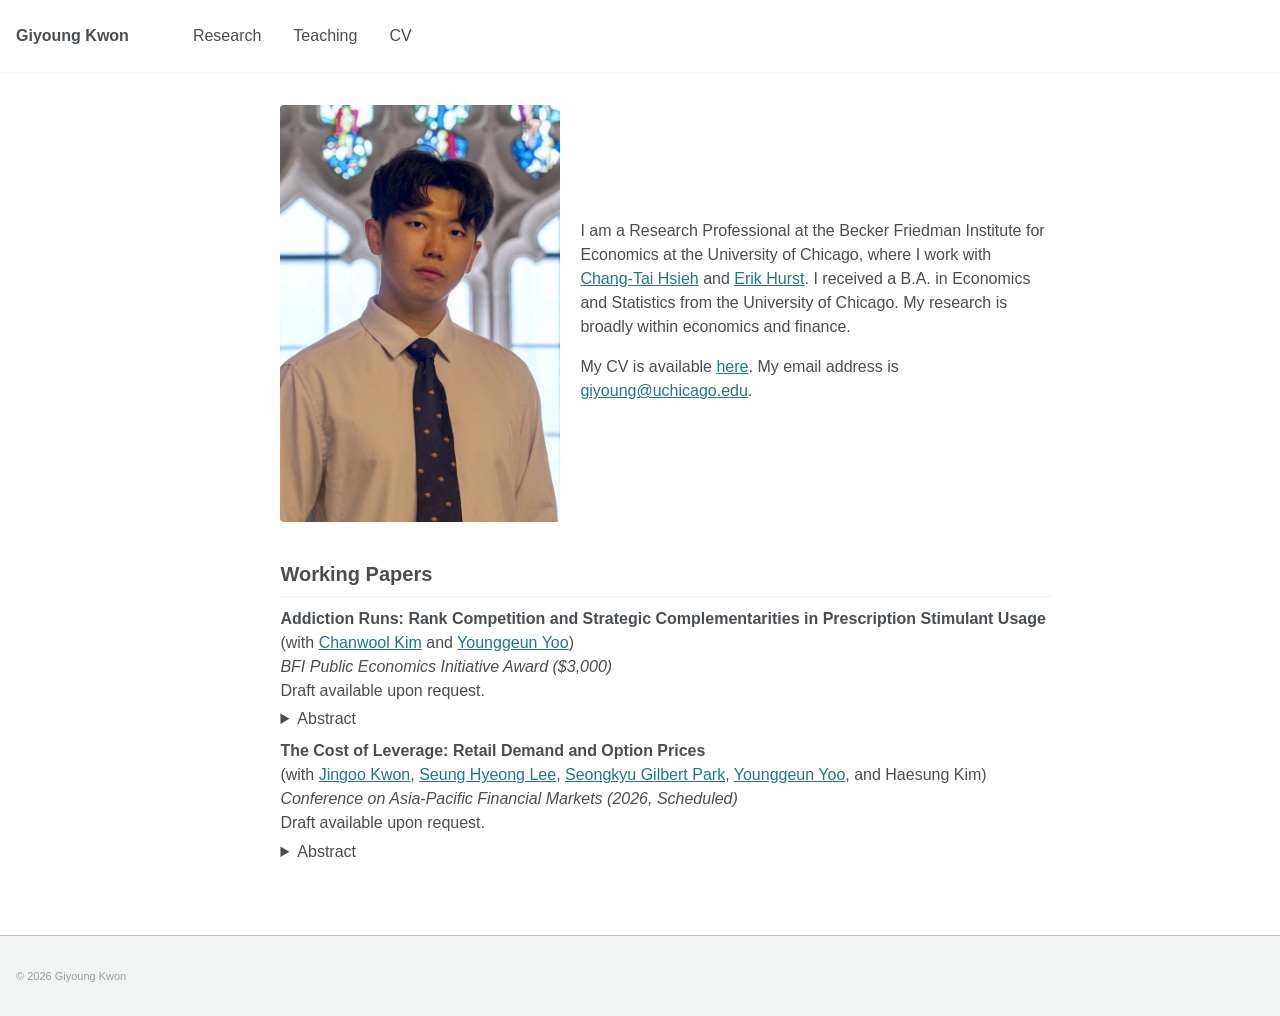
==== index.html @ 0d94a295 "Shrink profile photo to 280px; keep hyphenated name on one line Co-Authored-By: Claude Opus 5.5 <nor" ====
<!doctype html>
<html lang="en">
<head>
  <meta charset="utf-8">
  <title>Giyoung Kwon</title>
  <meta name="description" content="Giyoung Kwon is a Research Professional at the Becker Friedman Institute for Economics at the University of Chicago, working in economics and finance.">
  <meta name="viewport" content="width=device-width, initial-scale=1.0">
  <meta property="og:title" content="Giyoung Kwon">
  <meta property="og:description" content="Giyoung Kwon's Academic Website">
  <meta name="google-site-verification" content="lGTPHsuDPyeSXawut5P71LUPwPewbpOTgm2KiOoeYpM">
  <link rel="canonical" href="https://giyoung-kwon.github.io/">
  <meta property="og:url" content="https://giyoung-kwon.github.io/">
  <script type="application/ld+json">
  {"@context": "https://schema.org", "@type": "Person", "name": "Giyoung Kwon", "url": "https://giyoung-kwon.github.io/", "jobTitle": "Research Professional", "affiliation": {"@type": "Organization", "name": "Becker Friedman Institute for Economics, University of Chicago"}}
  </script>
  <link rel="stylesheet" href="assets/css/main.css">
  <link rel="stylesheet" href="assets/css/override.css">
</head>
<body>
  <div class="masthead">
    <div class="masthead__inner-wrap">
      <div class="masthead__menu">
        <nav id="site-nav" class="greedy-nav">
          <ul class="visible-links">
            <li class="masthead__menu-item masthead__menu-item--lg"><a href="index.html">Giyoung Kwon</a></li>
            <li class="masthead__menu-item"><a href="index.html#research">Research</a></li>
            <li class="masthead__menu-item"><a href="teaching.html">Teaching</a></li>
            <li class="masthead__menu-item"><a href="files/Giyoung_Kwon_CV.pdf">CV</a></li>
          </ul>
        </nav>
      </div>
    </div>
  </div>

  <div id="main" role="main">
    <article class="page">
      <div class="page__inner-wrap">
        <section class="page__content">

          <div class="intro-hero">
            <img src="images/profile.jpg" alt="Giyoung Kwon" class="intro-photo">
            <div class="intro-copy">
              <p>I am a Research Professional at the Becker Friedman Institute for Economics at the University of Chicago, where I work with <a href="https://faculty.chicagobooth.edu/chang-tai-hsieh" class="nowrap">Chang-Tai Hsieh</a> and <a href="https://erikhurst.com/">Erik Hurst</a>. I received a B.A. in Economics and Statistics from the University of Chicago. My research is broadly within economics and finance.</p>
              <p>My CV is available <a href="files/Giyoung_Kwon_CV.pdf">here</a>. My email address is <a href="mailto:giyoung@uchicago.edu">giyoung@uchicago.edu</a>.</p>
            </div>
          </div>

          <div id="research">

            <h2 id="working-papers">Working Papers</h2>

            <p><strong>Addiction Runs: Rank Competition and Strategic Complementarities in Prescription Stimulant Usage</strong><br>
              (with <a href="https://chanwoolkim.github.io/">Chanwool Kim</a> and <a href="https://www.younggeunyoo.com/">Younggeun Yoo</a>)<br>
              <em>BFI Public Economics Initiative Award ($3,000)</em><br>
              Draft available upon request.</p>
            <details class="abstract-box">
              <summary>Abstract</summary>
              <div><p>We study the rise of prescription stimulant use for academic performance using a model with relative-performance externalities. Students compete for rank, where taking a stimulant improves effective performance but entails costs. Because payoffs from academic competition depend on others' performance, students' stimulant usage exhibits strategic complementarities: as more individuals use stimulants, others face stronger incentives to follow in order to avoid falling behind. We identify the model using prescription trends in the U.S. and our own survey evidence on students' incentives, beliefs, and perceived costs. The estimated strategic complementarities are large enough to generate multiple equilibria, including one with low use and another with very high use, in which around 90 percent of students take stimulants. We use the estimated model to evaluate policies that (i) reduce the salience of relative evaluation, (ii) limit the competitive advantage conferred by stimulants, particularly through academic accommodations, (iii) separate academic competition between stimulant users and non-users (i.e., separate curves), and (iv) tighten prescribing standards to reduce non-medical use. Our estimates show that separate curves yield rankings that most closely reflect underlying ability and are the policy that least discourages true ADHD patients from taking prescribed stimulants.</p></div>
            </details>

            <p><strong>The Cost of Leverage: Retail Demand and Option Prices</strong><br>
              (with <a href="https://www.jingookwon.com/">Jingoo Kwon</a>, <a href="https://sites.google.com/view/leeseunghyeong/home">Seung Hyeong Lee</a>, <a href="https://sites.google.com/site/skgilbertpark/">Seongkyu Gilbert Park</a>, <a href="https://www.younggeunyoo.com/">Younggeun Yoo</a>, and Haesung Kim)<br>
              <em>Conference on Asia-Pacific Financial Markets (2026, Scheduled)</em><br>
              Draft available upon request.</p>
            <details class="abstract-box">
              <summary>Abstract</summary>
              <div><p>Using the universe of account-level transactions in KOSPI 200 index options from 2010 to 2014—then one of the world's largest option markets—we examine how retail demand shapes option prices and investor performance. Retail investors buy to open over 80% of their positions, calls and puts alike, whereas institutional opening trades are balanced between buys and sells. The buying tendency is a highly persistent retail investor trait: reforms that raised the cost of buying reshaped participation but barely moved this tilt, consistent with leverage demand rather than with directional views or capital constraints. Options with greater retail net demand exhibit higher implied volatility and larger variance risk premia. Following a 2011 reform that sharply reduced retail participation, implied volatility fell 5–7% where retail demand had concentrated. Buy-opened positions lose on average for retail and institutions alike, their outcome reflecting the side taken rather than timing or contract choice. Because retail investors overwhelmingly buy while institutions supply most opening sales, 76% of retail accounts lose money over their observed option-trading histories, whereas more than 60% of institutional accounts profit. These findings reveal a hidden cost of leverage: collective demand raises the price of the exposure that retail investors seek.</p></div>
            </details>

          </div>

        </section>
      </div>
    </article>
  </div>

  <div class="page__footer">
    <footer>
      <div class="page__footer-copyright">&copy; 2026 Giyoung Kwon</div>
    </footer>
  </div>
</body>
</html>
---- assets/css/main.css ----
/*
 * Theme stylesheet compiled from AcademicPages (https://github.com/academicpages/academicpages.github.io),
 * a fork of Minimal Mistakes (https://github.com/mmistakes/minimal-mistakes).
 * Released under the MIT License; see THEME-LICENSE.txt in this folder.
 * Site-specific changes live in override.css.
 */
a:focus{outline:thin dotted #f89406;outline:5px auto #f89406;outline-offset:-2px}*,*:before,*:after{-moz-box-sizing:border-box;-webkit-box-sizing:border-box;box-sizing:border-box}html{box-sizing:border-box;background-color:#fff;font-size:16px;-webkit-text-size-adjust:100%;-ms-text-size-adjust:100%}@media (min-width: 48em){html{font-size:18px}}body{margin:0}::-moz-selection{color:#fff;background:#000}::selection{color:#fff;background:#000}article,aside,details,figcaption,figure,footer,header,hgroup,main,nav,section{display:block}audio,canvas,video{display:inline-block;*display:inline;*zoom:1}audio:not([controls]){display:none}a{color:#52adc8}a:hover,a:active{outline:0}sub,sup{position:relative;font-size:75%;line-height:0;vertical-align:baseline}sup{top:-0.5em}sub{bottom:-0.25em}img{max-width:100%;width:auto\9;height:auto;vertical-align:middle;border:0;-ms-interpolation-mode:bicubic}#map_canvas img,.google-maps img{max-width:none}button,input,select,textarea{margin:0;font-size:100%;vertical-align:middle}button,input{*overflow:visible;line-height:normal}button::-moz-focus-inner,input::-moz-focus-inner{padding:0;border:0}button,html input[type="button"],input[type="reset"],input[type="submit"]{-webkit-appearance:button;cursor:pointer}label,select,button,input[type="button"],input[type="reset"],input[type="submit"],input[type="radio"],input[type="checkbox"]{cursor:pointer}input[type="search"]{box-sizing:content-box;-webkit-appearance:textfield}input[type="search"]::-webkit-search-decoration,input[type="search"]::-webkit-search-cancel-button{-webkit-appearance:none}textarea{overflow:auto;vertical-align:top}html{position:relative;min-height:100%}body{margin:0;padding:0;padding-bottom:9em;color:#494e52;font-family:-apple-system,".SFNSText-Regular","San Francisco","Roboto","Segoe UI","Helvetica Neue","Lucida Grande",Arial,sans-serif;line-height:1.5}body.overflow--hidden{overflow:hidden}h1,h2,h3,h4,h5,h6{margin:2em 0 0.5em;line-height:1.2;font-family:-apple-system,".SFNSText-Regular","San Francisco","Roboto","Segoe UI","Helvetica Neue","Lucida Grande",Arial,sans-serif;font-weight:bold}h1{margin-top:0;font-size:1.563em}h2{font-size:1.25em}h3{font-size:1em}h4{font-size:.75em}h5{font-size:.75em}h6{font-size:.75em}small,.small{font-size:.75em}p{margin-bottom:1.3em}u,ins{text-decoration:none;border-bottom:1px solid #494e52}u a,ins a{color:inherit}del a{color:inherit}p,pre,blockquote,ul,ol,dl,figure,table,fieldset{orphans:3;widows:3}abbr[title],abbr[data-original-title]{text-decoration:none;cursor:help;border-bottom:1px dotted #494e52}blockquote{margin:2em 1em 2em 0;padding-left:1em;padding-right:1em;font-style:italic;border-left:0.25em solid #7a8288}blockquote cite{font-style:italic}blockquote cite:before{content:"\2014";padding-right:5px}a:hover,a:active{outline:0}tt,code,kbd,samp,pre{font-family:Monaco,Consolas,"Lucida Console",monospace}pre{overflow-x:auto}p>code,a>code,li>code,figcaption>code,td>code{padding-top:0.1rem;padding-bottom:0.1rem;font-size:.75em;background:#fafafa;border:1px solid #f2f3f3;border-radius:4px;box-shadow:0 1px 1px rgba(0,0,0,0.125)}p>code:before,p>code:after,a>code:before,a>code:after,li>code:before,li>code:after,figcaption>code:before,figcaption>code:after,td>code:before,td>code:after{letter-spacing:-0.2em;content:"\00a0"}hr{display:block;margin:1em 0;border:0;border-top:1px solid #f2f3f3}ul li,ol li{margin-bottom:0.5em}li ul,li ol{margin-top:0.5em}figure{display:-webkit-box;display:flex;-webkit-box-pack:justify;justify-content:space-between;-webkit-box-align:start;align-items:flex-start;flex-wrap:wrap;margin:2em 0}figure img,figure iframe,figure .fluid-width-video-wrapper{margin-bottom:1em}figure img{width:100%;border-radius:4px;-webkit-transition:all 0.2s ease-in-out;transition:all 0.2s ease-in-out}figure>a{display:block}@media (min-width: 37.5em){figure.half>a,figure.half>img{width:calc(50% - 0.5em)}}figure.half figcaption{width:100%}@media (min-width: 37.5em){figure.third>a,figure.third>img{width:calc(33.3333% - 0.5em)}}figure.third figcaption{width:100%}figcaption{margin-bottom:0.5em;color:#777a7d;font-family:Georgia,Times,serif;font-size:.75em}figcaption a{color:inherit;text-decoration:none;border-bottom:1px solid #bdc1c4;-webkit-transition:all 0.2s ease-in-out;transition:all 0.2s ease-in-out}figcaption a:hover{color:#000;border-bottom-color:#000}svg:not(:root){overflow:hidden}nav ul{margin:0;padding:0}nav li{list-style:none}nav a{text-decoration:none}nav ul li,nav ol li{margin-bottom:0}nav li ul,nav li ol{margin-top:0}b,i,strong,em,blockquote,p,q,span,figure,img,h1,h2,header,input,a,tr,td,form button,input[type="submit"],.btn,#goog-wm-sb,.highlight,.archive__item-teaser{-webkit-transition:all 0.2s ease-in-out;transition:all 0.2s ease-in-out}.hidden{display:none;visibility:hidden}.load{display:none}.transparent{opacity:0}.visually-hidden,.screen-reader-text,.screen-reader-text span,.screen-reader-shortcut{position:absolute !important;clip:rect(1px, 1px, 1px, 1px);height:1px !important;width:1px !important;border:0 !important;overflow:hidden}body:hover .visually-hidden a,body:hover .visually-hidden input,body:hover .visually-hidden button{display:none !important}.screen-reader-text:focus,.screen-reader-shortcut:focus{clip:auto !important;height:auto !important;width:auto !important;display:block;font-size:1em;font-weight:bold;padding:15px 23px 14px;background:#fff;z-index:100000;text-decoration:none;box-shadow:0 0 2px 2px rgba(0,0,0,0.6)}.skip-link{position:fixed;z-index:20;margin:0;font-family:-apple-system,".SFNSText-Regular","San Francisco","Roboto","Segoe UI","Helvetica Neue","Lucida Grande",Arial,sans-serif;white-space:nowrap}.skip-link li{height:0;width:0;list-style:none}.text-left{text-align:left}.text-center{text-align:center}.text-right{text-align:right}.text-justify{text-align:justify}.text-nowrap{white-space:nowrap}.cf{clear:both}.wrapper{max-width:1400px;margin-left:auto;margin-right:auto}.wrapper:after{content:" ";display:block;clear:both}.align-left{display:block;margin-left:auto;margin-right:auto}@media (min-width: 37.5em){.align-left{float:left;margin-right:1em}}.align-right{display:block;margin-left:auto;margin-right:auto}@media (min-width: 37.5em){.align-right{float:right;margin-left:1em}}.align-center{display:block;margin-left:auto;margin-right:auto}@media (min-width: 68.75em){.full{margin-right:-19.4915254237% !important}}.icon{display:inline-block;fill:currentColor;width:1em;height:1.1em;line-height:1;position:relative;top:-0.1em;vertical-align:middle}.social-icons .fa{color:#000}.social-icons .fa-behance,.social-icons .fa-behance-square{color:#1769FF}.social-icons .fa-dribbble{color:#ea4c89}.social-icons .fa-facebook,.social-icons .fa-facebook-square{color:#3b5998}.social-icons .fa-flickr{color:#ff0084}.social-icons .fa-foursquare{color:#0072b1}.social-icons .fa-github,.social-icons .fa-github-alt,.social-icons .fa-github-square{color:#171516}.social-icons .fa-google-plus,.social-icons .fa-google-plus-square{color:#dd4b39}.social-icons .fa-instagram{color:#517fa4}.social-icons .fa-lastfm,.social-icons .fa-lastfm-square{color:#d51007}.social-icons .fa-linkedin,.social-icons .fa-linkedin-square{color:#007bb6}.social-icons .fa-pinterest,.social-icons .fa-pinterest-p,.social-icons .fa-pinterest-square{color:#cb2027}.social-icons .fa-rss,.social-icons .fa-rss-square{color:#fa9b39}.social-icons .fa-soundcloud{color:#f30}.social-icons .fa-stack-exchange,.social-icons .fa-stack-overflow{color:#fe7a15}.social-icons .fa-tumblr,.social-icons .fa-tumblr-square{color:#32506d}.social-icons .fa-twitter,.social-icons .fa-twitter-square{color:#55acee}.social-icons .fa-vimeo,.social-icons .fa-vimeo-square{color:#1ab7ea}.social-icons .fa-vine{color:#00bf8f}.social-icons .fa-youtube,.social-icons .fa-youtube-square,.social-icons .fa-youtube-play{color:#b00}.social-icons .fa-xing,.social-icons .fa-xing-square{color:#006567}.navicon{position:relative;width:28px;height:4px;background:#fff;margin:auto;-webkit-transition:0.3s;transition:0.3s}.navicon:before,.navicon:after{content:"";position:absolute;left:0;width:28px;height:4px;background:#fff;-webkit-transition:0.3s;transition:0.3s}.navicon:before{top:-8px}.navicon:after{bottom:-8px}.close .navicon{background:transparent}.close .navicon:before,.close .navicon:after{-webkit-transform-origin:50% 50%;-ms-transform-origin:50% 50%;transform-origin:50% 50%;top:0;width:28px}.close .navicon:before{-webkit-transform:rotate3d(0, 0, 1, 45deg);transform:rotate3d(0, 0, 1, 45deg)}.close .navicon:after{-webkit-transform:rotate3d(0, 0, 1, -45deg);transform:rotate3d(0, 0, 1, -45deg)}@media (min-width: 68.75em){.sticky{clear:both;position:-webkit-sticky;position:sticky;top:2em}.sticky::after{clear:both;content:"";display:table}.sticky>*{display:block}}.well{min-height:20px;padding:19px;margin-bottom:20px;background-color:#f5f5f5;border:1px solid #e3e3e3;border-radius:4px;box-shadow:inset 0 1px 1px rgba(0,0,0,0.05)}.show-modal{overflow:hidden;position:relative}.show-modal:before{position:absolute;content:"";top:0;left:0;width:100%;height:100%;z-index:999;background-color:rgba(255,255,255,0.85)}.show-modal .modal{display:block}.modal{display:none;position:fixed;width:300px;top:50%;left:50%;margin-left:-150px;margin-top:-150px;min-height:0;z-index:9999;background:#fff;border:1px solid #f2f3f3;border-radius:4px;box-shadow:0 1px 1px rgba(0,0,0,0.125)}.modal__title{margin:0;padding:0.5em 1em}.modal__supporting-text{padding:0 1em 0.5em 1em}.modal__actions{padding:0.5em 1em;border-top:1px solid #f2f3f3}.footnote{color:#9ba1a6;text-decoration:none}.footnotes{color:#9ba1a6}.footnotes ol,.footnotes li,.footnotes p{margin-bottom:0;font-size:.75em}a.reversefootnote{color:#7a8288;text-decoration:none}a.reversefootnote:hover{text-decoration:underline}.required{color:#ee5f5b;font-weight:bold}@-webkit-keyframes intro{0%{opacity:0}100%{opacity:1}}@keyframes intro{0%{opacity:0}100%{opacity:1}}table{margin-bottom:1em;width:100%;font-family:-apple-system,".SFNSText-Regular","San Francisco","Roboto","Segoe UI","Helvetica Neue","Lucida Grande",Arial,sans-serif;font-size:.75em;border-collapse:collapse;border:1px solid #bdc1c4}table+table{margin-top:1em}thead{background-color:#f2f3f3;border-bottom:1px solid #bdc1c4}th{padding:0.5em;font-weight:bold;text-align:left;border-right:1px solid #bdc1c4}td{padding:0.5em;border-bottom:1px solid #bdc1c4;border-right:1px solid #bdc1c4}tr,td,th{vertical-align:middle}.btn,#goog-wm-sb{display:inline-block;margin-bottom:0.25em;padding:0.5em 1em;color:#fff !important;font-family:-apple-system,".SFNSText-Regular","San Francisco","Roboto","Segoe UI","Helvetica Neue","Lucida Grande",Arial,sans-serif;font-size:.75em;font-weight:bold;text-align:center;text-decoration:none;background-color:#7a8288;border:0 !important;border-radius:4px;cursor:pointer}.btn:hover,#goog-wm-sb:hover{background-color:#333}.btn .icon,#goog-wm-sb .icon{margin-right:0.5em}.btn .icon+.hidden,#goog-wm-sb .icon+.hidden{margin-left:-0.5em}.btn--block{display:block;width:100%}.btn--block+.btn--block{margin-top:0.25em}.btn--inverse{color:#7a8288 !important;border:1px solid #bdc1c4 !important;background-color:#fff}.btn--inverse:hover{color:#fff !important;border-color:#7a8288}.btn--light-outline{border:1px solid #fff !important;background-color:transparent}.btn--info{background-color:#52adc8}.btn--info:hover{background-color:#428aa0}.btn--warning{background-color:#f89406}.btn--warning:hover{background-color:#c67605}.btn--success{background-color:#62c462}.btn--success:hover{background-color:#4e9d4e}.btn--danger{background-color:#ee5f5b}.btn--danger:hover{background-color:#be4c49}.btn--disabled{pointer-events:none;cursor:not-allowed;filter:alpha(opacity=65);box-shadow:none;opacity:0.65}.btn--facebook{background-color:#3b5998}.btn--facebook:hover{background-color:#2f477a}.btn--twitter{background-color:#55acee}.btn--twitter:hover{background-color:#448abe}.btn--google-plus{background-color:#dd4b39}.btn--google-plus:hover{background-color:#b13c2e}.btn--linkedin{background-color:#007bb6}.btn--linkedin:hover{background-color:#006292}.btn--x-large{font-size:1.25em}.btn--large{font-size:1em}.btn--small{font-size:.6875em}.notice{margin:2em 0 !important;padding:1em;font-family:-apple-system,".SFNSText-Regular","San Francisco","Roboto","Segoe UI","Helvetica Neue","Lucida Grande",Arial,sans-serif;font-size:.75em !important;text-indent:initial;background-color:#f8f9f9;border-radius:4px;box-shadow:0 1px 1px rgba(189,193,196,0.25)}.notice h4{margin-top:0 !important;margin-bottom:0.75em}.page__content .notice h4{margin-bottom:0;font-size:1em}.notice p:last-child{margin-bottom:0 !important}.notice h4+p{margin-top:0;padding-top:0}.notice a{color:#bdc1c4}.notice a:hover{color:#717476}.notice code{background-color:#fcfcfc}.notice ul:last-child{margin-bottom:0}.notice--primary{margin:2em 0 !important;padding:1em;font-family:-apple-system,".SFNSText-Regular","San Francisco","Roboto","Segoe UI","Helvetica Neue","Lucida Grande",Arial,sans-serif;font-size:.75em !important;text-indent:initial;background-color:#f2f3f3;border-radius:4px;box-shadow:0 1px 1px rgba(122,130,136,0.25)}.notice--primary h4{margin-top:0 !important;margin-bottom:0.75em}.page__content .notice--primary h4{margin-bottom:0;font-size:1em}.notice--primary p:last-child{margin-bottom:0 !important}.notice--primary h4+p{margin-top:0;padding-top:0}.notice--primary a{color:#7a8288}.notice--primary a:hover{color:#494e52}.notice--primary code{background-color:#f8f9f9}.notice--primary ul:last-child{margin-bottom:0}.notice--info{margin:2em 0 !important;padding:1em;font-family:-apple-system,".SFNSText-Regular","San Francisco","Roboto","Segoe UI","Helvetica Neue","Lucida Grande",Arial,sans-serif;font-size:.75em !important;text-indent:initial;background-color:#eef7fa;border-radius:4px;box-shadow:0 1px 1px rgba(82,173,200,0.25)}.notice--info h4{margin-top:0 !important;margin-bottom:0.75em}.page__content .notice--info h4{margin-bottom:0;font-size:1em}.notice--info p:last-child{margin-bottom:0 !important}.notice--info h4+p{margin-top:0;padding-top:0}.notice--info a{color:#52adc8}.notice--info a:hover{color:#316878}.notice--info code{background-color:#f6fbfc}.notice--info ul:last-child{margin-bottom:0}.notice--warning{margin:2em 0 !important;padding:1em;font-family:-apple-system,".SFNSText-Regular","San Francisco","Roboto","Segoe UI","Helvetica Neue","Lucida Grande",Arial,sans-serif;font-size:.75em !important;text-indent:initial;background-color:#fef4e6;border-radius:4px;box-shadow:0 1px 1px rgba(248,148,6,0.25)}.notice--warning h4{margin-top:0 !important;margin-bottom:0.75em}.page__content .notice--warning h4{margin-bottom:0;font-size:1em}.notice--warning p:last-child{margin-bottom:0 !important}.notice--warning h4+p{margin-top:0;padding-top:0}.notice--warning a{color:#f89406}.notice--warning a:hover{color:#955904}.notice--warning code{background-color:#fffaf3}.notice--warning ul:last-child{margin-bottom:0}.notice--success{margin:2em 0 !important;padding:1em;font-family:-apple-system,".SFNSText-Regular","San Francisco","Roboto","Segoe UI","Helvetica Neue","Lucida Grande",Arial,sans-serif;font-size:.75em !important;text-indent:initial;background-color:#eff9ef;border-radius:4px;box-shadow:0 1px 1px rgba(98,196,98,0.25)}.notice--success h4{margin-top:0 !important;margin-bottom:0.75em}.page__content .notice--success h4{margin-bottom:0;font-size:1em}.notice--success p:last-child{margin-bottom:0 !important}.notice--success h4+p{margin-top:0;padding-top:0}.notice--success a{color:#62c462}.notice--success a:hover{color:#3b763b}.notice--success code{background-color:#f7fcf7}.notice--success ul:last-child{margin-bottom:0}.notice--danger{margin:2em 0 !important;padding:1em;font-family:-apple-system,".SFNSText-Regular","San Francisco","Roboto","Segoe UI","Helvetica Neue","Lucida Grande",Arial,sans-serif;font-size:.75em !important;text-indent:initial;background-color:#fdefef;border-radius:4px;box-shadow:0 1px 1px rgba(238,95,91,0.25)}.notice--danger h4{margin-top:0 !important;margin-bottom:0.75em}.page__content .notice--danger h4{margin-bottom:0;font-size:1em}.notice--danger p:last-child{margin-bottom:0 !important}.notice--danger h4+p{margin-top:0;padding-top:0}.notice--danger a{color:#ee5f5b}.notice--danger a:hover{color:#8f3937}.notice--danger code{background-color:#fef7f7}.notice--danger ul:last-child{margin-bottom:0}.masthead{position:relative;border-bottom:1px solid #f2f3f3;-webkit-animation:intro 0.3s both;animation:intro 0.3s both;-webkit-animation-delay:0.15s;animation-delay:0.15s;z-index:20}.masthead__inner-wrap{max-width:1400px;margin-left:auto;margin-right:auto;clear:both;padding:1em 1em 1em;font-family:-apple-system,".SFNSText-Regular","San Francisco","Roboto","Segoe UI","Helvetica Neue","Lucida Grande",Arial,sans-serif}.masthead__inner-wrap:after{content:" ";display:block;clear:both}.masthead__inner-wrap::after{clear:both;content:"";display:table}@media (min-width: 87.5em){.masthead__inner-wrap{max-width:1400px}}.masthead__inner-wrap nav{z-index:10}.masthead__inner-wrap a{text-decoration:none}.masthead__menu ul{margin:0;padding:0;clear:both;list-style-type:none}.masthead__menu-item{display:block;list-style-type:none;white-space:nowrap}.masthead__menu-item--lg{padding-right:2em;font-weight:700}.breadcrumbs{max-width:1400px;margin-left:auto;margin-right:auto;clear:both;margin-top:0;margin-bottom:0;padding-left:2em;padding-right:2em;font-family:-apple-system,".SFNSText-Regular","San Francisco","Roboto","Segoe UI","Helvetica Neue","Lucida Grande",Arial,sans-serif;-webkit-animation:intro 0.3s both;animation:intro 0.3s both;-webkit-animation-delay:0.30s;animation-delay:0.30s}.breadcrumbs:after{content:" ";display:block;clear:both}.breadcrumbs::after{clear:both;content:"";display:table}@media (min-width: 68.75em){.breadcrumbs{padding-left:1em;padding-right:1em}}@media (min-width: 87.5em){.breadcrumbs{max-width:1400px}}.breadcrumbs ol{padding:0;list-style:none;font-size:.75em}@media (min-width: 68.75em){.breadcrumbs ol{width:83.0508474576%;float:right;margin-right:0}}@media (min-width: 87.5em){.breadcrumbs ol{padding-left:4.2372881356%}}.breadcrumbs li{display:inline}.breadcrumbs .current{font-weight:bold}.pagination{clear:both;width:100%;float:left;margin-left:0;margin-right:0;clear:both;margin-top:1em;padding-top:1em}.pagination::after{clear:both;content:"";display:table}.pagination ul{margin:0;padding:0;list-style-type:none;font-family:-apple-system,".SFNSText-Regular","San Francisco","Roboto","Segoe UI","Helvetica Neue","Lucida Grande",Arial,sans-serif}.pagination li{display:block;float:left;margin-left:-1px}.pagination li a{margin-bottom:0.25em;padding:0.5em 1em;font-family:-apple-system,".SFNSText-Regular","San Francisco","Roboto","Segoe UI","Helvetica Neue","Lucida Grande",Arial,sans-serif;font-size:14px;font-weight:bold;line-height:1.5;text-align:center;text-decoration:none;color:#9ba1a6;border:1px solid #bdc1c4;border-radius:0}.pagination li a:hover{color:#3e8296}.pagination li a.current{color:#fff;background:#7a8288}.pagination li a.disabled{color:#dee0e1;pointer-events:none;cursor:not-allowed}.pagination li:first-child{margin-left:0}.pagination li:first-child a{border-top-left-radius:4px;border-bottom-left-radius:4px}.pagination li:last-child a{border-top-right-radius:4px;border-bottom-right-radius:4px}.pagination--pager{display:block;padding:1em 2em;float:left;width:50%;font-family:-apple-system,".SFNSText-Regular","San Francisco","Roboto","Segoe UI","Helvetica Neue","Lucida Grande",Arial,sans-serif;font-size:1em;font-weight:bold;text-align:center;text-decoration:none;color:#bdc1c4;border:1px solid #bdc1c4;border-radius:4px}.pagination--pager:hover{color:#3e8296}.pagination--pager:first-child{border-top-right-radius:0;border-bottom-right-radius:0}.pagination--pager:last-child{margin-left:-1px;border-top-left-radius:0;border-bottom-left-radius:0}.pagination--pager.disabled{color:#dee0e1;pointer-events:none;cursor:not-allowed}.page__content+.pagination,.page__meta+.pagination,.comment__date+.pagination,.page__share+.pagination,.page__comments+.pagination{margin-top:2em;padding-top:2em;border-top:1px solid #f2f3f3}.greedy-nav{position:relative;min-width:250px;background:#fff}.greedy-nav a{display:block;margin:0 1rem;padding:0.5rem 0;color:#7a8288;text-decoration:none}.greedy-nav a:hover{color:#5c6266}.greedy-nav button{position:absolute;height:100%;right:0;padding:0 0.5rem;border:0;outline:none;background-color:#7a8288;color:#fff;cursor:pointer}.greedy-nav .visible-links{display:table}.greedy-nav .visible-links li{display:table-cell;vertical-align:middle}.greedy-nav .visible-links li:first-child{font-weight:bold}.greedy-nav .visible-links li:first-child a{margin-left:0}.greedy-nav .visible-links li:last-child a{margin-right:0}.greedy-nav .visible-links a{position:relative}.greedy-nav .visible-links a:before{content:"";position:absolute;left:0;bottom:0;height:4px;background:#bdc1c4;width:100%;-webkit-transition:all 0.2s ease-in-out;transition:all 0.2s ease-in-out;-webkit-transform:scaleX(0);-ms-transform:scaleX(0);transform:scaleX(0)}.greedy-nav .visible-links a:hover:before{-webkit-transform:scaleX(1);-ms-transform:scaleX(1);transform:scaleX(1)}.greedy-nav .hidden-links{position:absolute;top:100%;right:0;margin-top:15px;padding:5px;border:1px solid #f2f3f3;border-radius:4px;background:#fff;box-shadow:0 0 10px rgba(0,0,0,0.25)}.greedy-nav .hidden-links a{margin:0;padding:10px 20px;font-size:1em}.greedy-nav .hidden-links a:hover{color:#5c6266;background:#dee0e1}.greedy-nav .hidden-links:before{content:"";position:absolute;top:-11px;right:10px;width:0;border-style:solid;border-width:0 10px 10px;border-color:#f2f3f3 transparent;display:block;z-index:0}.greedy-nav .hidden-links:after{content:"";position:absolute;top:-10px;right:10px;width:0;border-style:solid;border-width:0 10px 10px;border-color:#fff transparent;display:block;z-index:1}.greedy-nav .hidden-links li{display:block;border-bottom:1px solid #f2f3f3}.greedy-nav .hidden-links li:last-child{border-bottom:none}.nav__list{font-size:1.25rem}.nav__list ul{margin-bottom:1em}.nav__list a{display:block;padding:0.125em 0;color:inherit}.nav__list a:hover{text-decoration:underline}.nav__list .active{margin-left:-0.5em;padding-left:0.5em;padding-right:0.5em;color:#fff;font-weight:bold;background:#7a8288;border-radius:4px}.nav__list .active:hover{color:#fff}.nav__title{margin:0;padding:0.5rem 1rem;font-family:-apple-system,".SFNSText-Regular","San Francisco","Roboto","Segoe UI","Helvetica Neue","Lucida Grande",Arial,sans-serif;font-size:1em;font-weight:bold}.nav__sub-title{display:block;margin:0.5rem 0;padding:0.5rem 0;font-family:-apple-system,".SFNSText-Regular","San Francisco","Roboto","Segoe UI","Helvetica Neue","Lucida Grande",Arial,sans-serif;font-size:.75em;font-weight:bold;text-transform:uppercase;border-bottom:1px solid #f2f3f3}.toc{font-family:-apple-system,".SFNSText-Regular","San Francisco","Roboto","Segoe UI","Helvetica Neue","Lucida Grande",Arial,sans-serif;color:#7a8288;text-transform:uppercase;letter-spacing:1px;background-color:#fff;border:1px solid #f2f3f3;border-radius:4px;box-shadow:0 1px 1px rgba(0,0,0,0.125)}.toc .nav__title{color:#fff;font-size:.75em;background:#7a8288;border-top-left-radius:4px;border-top-right-radius:4px}.toc__menu{margin:0;padding:0;width:100%;list-style:none;font-size:0.8rem}.toc__menu a{display:block;padding:0.5rem 1rem;color:#7a8288;font-size:.6875em;font-weight:bold;line-height:1.5;border-bottom:1px solid #f2f3f3}.toc__menu a:hover{color:#000;background:#f2f3f3}.toc__menu>li:last-child a{border-bottom:none}.toc__menu li ul>li a{padding-left:2rem;font-weight:normal}.toc__menu li>ul li{display:none}@media (min-width: 48em){.toc__menu li>ul li{display:block}}.page__footer{clear:both;float:left;margin-left:0;margin-right:0;width:100%;clear:both;position:absolute;bottom:0em;height:auto;margin-top:3em;color:#9ba1a6;-webkit-animation:intro 0.3s both;animation:intro 0.3s both;-webkit-animation-delay:0.45s;animation-delay:0.45s;background-color:#f2f3f3;border-top:1px solid #bdc1c4}.page__footer::after{clear:both;content:"";display:table}.page__footer footer{clear:both;margin-left:auto;margin-right:auto;margin-top:2em;max-width:100%;padding:0 1em 2em}.page__footer footer::after{clear:both;content:"";display:table}@media (min-width: 87.5em){.page__footer footer{max-width:1400px}}.page__footer a{color:inherit;text-decoration:none}.page__footer a:hover{text-decoration:underline}.page__footer .fas,.page__footer .fab,.page__footer .far,.page__footer .fal{color:#9ba1a6}.page__footer-copyright{font-family:-apple-system,".SFNSText-Regular","San Francisco","Roboto","Segoe UI","Helvetica Neue","Lucida Grande",Arial,sans-serif;font-size:.6875em}.page__footer-follow ul{margin:0;padding:0;list-style-type:none}.page__footer-follow li{display:inline-block;padding-top:5px;padding-bottom:5px;font-family:-apple-system,".SFNSText-Regular","San Francisco","Roboto","Segoe UI","Helvetica Neue","Lucida Grande",Arial,sans-serif;font-size:.75em;text-transform:uppercase}.page__footer-follow li+li:before{content:"";padding-right:5px}.page__footer-follow a{padding-right:10px;font-weight:bold}.page__footer-follow .social-icons a{white-space:nowrap}div.highlighter-rouge,figure.highlight{position:relative;margin-bottom:1em;padding:1em;border:1px solid #f2f3f3;border-radius:4px;background-color:#fafafa;box-shadow:0 1px 1px rgba(0,0,0,0.125)}div.highlighter-rouge:before,figure.highlight:before{position:absolute;top:0;right:0;padding:0.5em;background-color:#f2f3f3;content:"\f121";font-family:"fontawesome" !important;font-size:.75em;line-height:1;text-transform:none;speak:none}div.highlighter-rouge .highlight,figure.highlight .highlight{margin:0;font-family:Monaco,Consolas,"Lucida Console",monospace;font-size:.6875em;line-height:1.8}.highlight table td{padding:5px}.highlight table pre{margin:0}.highlight .c{color:#93a1a1}.highlight .err{color:#586e75}.highlight .g{color:#586e75}.highlight .k{color:#859900}.highlight .l{color:#586e75}.highlight .n{color:#586e75}.highlight .o{color:#859900}.highlight .x{color:#cb4b16}.highlight .p{color:#586e75}.highlight .cm{color:#93a1a1}.highlight .cp{color:#859900}.highlight .c1{color:#93a1a1}.highlight .cs{color:#859900}.highlight .gd{color:#2aa198}.highlight .ge{color:#586e75;font-style:italic}.highlight .gr{color:#dc322f}.highlight .gh{color:#cb4b16}.highlight .gi{color:#859900}.highlight .go{color:#586e75}.highlight .gp{color:#586e75}.highlight .gs{color:#586e75;font-weight:bold}.highlight .gu{color:#cb4b16}.highlight .gt{color:#586e75}.highlight .kc{color:#cb4b16}.highlight .kd{color:#22b3eb}.highlight .kn{color:#859900}.highlight .kp{color:#859900}.highlight .kr{color:#22b3eb}.highlight .kt{color:#dc322f}.highlight .ld{color:#586e75}.highlight .m{color:#2aa198}.highlight .s{color:#2aa198}.highlight .na{color:#586e75}.highlight .nb{color:#B58900}.highlight .nc{color:#22b3eb}.highlight .no{color:#cb4b16}.highlight .nd{color:#22b3eb}.highlight .ni{color:#cb4b16}.highlight .ne{color:#cb4b16}.highlight .nf{color:#22b3eb}.highlight .nl{color:#586e75}.highlight .nn{color:#586e75}.highlight .nx{color:#586e75}.highlight .py{color:#586e75}.highlight .nt{color:#22b3eb}.highlight .nv{color:#22b3eb}.highlight .ow{color:#859900}.highlight .w{color:#586e75}.highlight .mf{color:#2aa198}.highlight .mh{color:#2aa198}.highlight .mi{color:#2aa198}.highlight .mo{color:#2aa198}.highlight .sb{color:#93a1a1}.highlight .sc{color:#2aa198}.highlight .sd{color:#586e75}.highlight .s2{color:#2aa198}.highlight .se{color:#cb4b16}.highlight .sh{color:#586e75}.highlight .si{color:#2aa198}.highlight .sx{color:#2aa198}.highlight .sr{color:#dc322f}.highlight .s1{color:#2aa198}.highlight .ss{color:#2aa198}.highlight .bp{color:#22b3eb}.highlight .vc{color:#22b3eb}.highlight .vg{color:#22b3eb}.highlight .vi{color:#22b3eb}.highlight .il{color:#2aa198}form{margin:0 0 5px 0}form fieldset{margin-bottom:5px;padding:0;border-width:0}form legend{display:block;width:100%;margin-bottom:10px;*margin-left:-7px;padding:0;color:#494e52;border:0;border-bottom:1px solid #ccc;white-space:normal}form p{margin-bottom:5px / 2}form ul{list-style-type:none;margin:0 0 5px 0;padding:0}form br{display:none}label,input,button,select,textarea{vertical-align:baseline;*vertical-align:middle}input,button,select,textarea{box-sizing:border-box;font-family:-apple-system,".SFNSText-Regular","San Francisco","Roboto","Segoe UI","Helvetica Neue","Lucida Grande",Arial,sans-serif}label{display:block;margin-bottom:0.25em;color:#494e52;cursor:pointer}label small{font-size:.75em}label input,label textarea,label select{display:block}input,textarea,select{display:inline-block;width:100%;padding:0.25em;margin-bottom:0.5em;color:#494e52;background-color:#fff;border:1px solid #ccc;border-radius:4px;box-shadow:0 1px 1px rgba(0,0,0,0.125)}input:hover,textarea:hover,select:hover{border-color:#bdc1c4}.input-mini{width:60px}.input-small{width:90px}input[type="image"],input[type="checkbox"],input[type="radio"]{width:auto;height:auto;padding:0;margin:3px 0;*margin-top:0;line-height:normal;cursor:pointer;border-radius:0;border:0 \9}input[type="checkbox"],input[type="radio"]{box-sizing:border-box;padding:0;*width:13px;*height:13px}input[type="image"]{border:0;box-shadow:none}input[type="file"]{width:auto;padding:initial;line-height:initial;border:initial;background-color:transparent;background-color:initial;box-shadow:none}input[type="button"],input[type="reset"],input[type="submit"]{width:auto;height:auto;cursor:pointer;*overflow:visible}select,input[type="file"]{*margin-top:4px}select{width:auto;background-color:#fff}select[multiple],select[size]{height:auto}textarea{resize:vertical;height:auto;overflow:auto;vertical-align:top}input[type="hidden"]{display:none}.form{position:relative}.radio,.checkbox{padding-left:18px;font-weight:normal}.radio input[type="radio"],.checkbox input[type="checkbox"]{float:left;margin-left:-18px}.radio.inline,.checkbox.inline{display:inline-block;padding-top:5px;margin-bottom:0;vertical-align:middle}.radio.inline+.radio.inline,.checkbox.inline+.checkbox.inline{margin-left:10px}input[disabled],select[disabled],textarea[disabled],input[readonly],select[readonly],textarea[readonly]{opacity:0.5;cursor:not-allowed}input:focus,textarea:focus{border-color:#7a8288;outline:0;outline:thin dotted \9}input[type="file"]:focus,input[type="radio"]:focus,input[type="checkbox"]:focus,select:focus{box-shadow:none}.help-block,.help-inline{color:#52adc8}.help-block{display:block;margin-bottom:1em;line-height:1em}.help-inline{display:inline-block;vertical-align:middle;padding-left:5px}.form-inline input,.form-inline textarea,.form-inline select{display:inline-block;margin-bottom:0}.form-inline label{display:inline-block}.form-inline .radio,.form-inline .checkbox,.form-inline .radio{padding-left:0;margin-bottom:0;vertical-align:middle}.form-inline .radio input[type="radio"],.form-inline .checkbox input[type="checkbox"]{float:left;margin-left:0;margin-right:3px}.form-search input,.form-search textarea,.form-search select{display:inline-block;margin-bottom:0}.form-search .search-query{padding-left:14px;padding-right:14px;margin-bottom:0;border-radius:14px}.form-search label{display:inline-block}.form-search .radio,.form-search .checkbox,.form-inline .radio{padding-left:0;margin-bottom:0;vertical-align:middle}.form-search .radio input[type="radio"],.form-search .checkbox input[type="checkbox"]{float:left;margin-left:0;margin-right:3px}.form--loading:before{content:''}.form--loading .form__spinner{display:block}.form:before{position:absolute;top:0;left:0;width:100%;height:100%;background-color:rgba(255,255,255,0.7);z-index:10}.form__spinner{display:none;position:absolute;top:50%;left:50%;z-index:11}#goog-fixurl ul{list-style:none;margin-left:0;padding-left:0}#goog-fixurl ul li{list-style-type:none}#goog-wm-qt{width:auto;margin-right:10px;margin-bottom:20px;padding:8px 20px;display:inline-block;font-size:.75em;background-color:#fff;color:#000;border-width:2px !important;border-style:solid !important;border-color:gray;border-radius:4px}#main{max-width:1400px;margin-left:auto;margin-right:auto;clear:both;margin-top:2em;padding-left:1em;padding-right:1em;animation:intro 0.3s both;animation-delay:0.35s}#main:after{content:" ";display:block;clear:both}#main::after{clear:both;content:"";display:table}@media (min-width: 87.5em){#main{max-width:1400px}}@media (min-width: 68.75em){.page{width:83.0508474576%;float:right;margin-right:0;padding-left:4.2372881356%;padding-right:16.9491525424%}}.page .page__inner-wrap{clear:both;width:100%;float:left;margin-left:0;margin-right:0}.page .page__inner-wrap .page__content,.page .page__inner-wrap .page__meta,.page .page__inner-wrap .comment__date,.page .page__inner-wrap .page__share{clear:both;width:100%;float:left;margin-left:0;margin-right:0}.page__title{margin-top:0;line-height:1}.page__title+.page__meta,.page__title+.comment__date{margin-top:-0.5em}.page__lead{font-family:-apple-system,".SFNSText-Regular","San Francisco","Roboto","Segoe UI","Helvetica Neue","Lucida Grande",Arial,sans-serif;font-size:1.25em}.page__content h2{padding-bottom:0.5em;border-bottom:1px solid #f2f3f3}.page__content p,.page__content li,.page__content dl{font-size:1em}.page__content p{margin:0 0 1.3em}.page__content a{text-decoration:underline}.page__content a:hover{text-decoration:underline}.page__content a:hover img{box-shadow:0 0 10px rgba(0,0,0,0.25)}.page__content dt{margin-top:1em;font-family:-apple-system,".SFNSText-Regular","San Francisco","Roboto","Segoe UI","Helvetica Neue","Lucida Grande",Arial,sans-serif;font-weight:bold}.page__content dd{margin-left:1em;font-family:-apple-system,".SFNSText-Regular","San Francisco","Roboto","Segoe UI","Helvetica Neue","Lucida Grande",Arial,sans-serif;font-size:.75em}.page__content .small{font-size:.75em}.page__content blockquote+.small{margin-top:-1.5em;padding-left:1.25rem}.page__hero{position:relative;margin-bottom:2em;clear:both;animation:intro 0.3s both;animation-delay:0.25s}.page__hero::after{clear:both;content:"";display:table}.page__hero--overlay{position:relative;margin-bottom:2em;padding:3em 0;clear:both;background-size:cover;background-repeat:no-repeat;background-position:center;animation:intro 0.3s both;animation-delay:0.25s}.page__hero--overlay::after{clear:both;content:"";display:table}.page__hero--overlay a{color:#fff}.page__hero--overlay .wrapper{padding-left:1em;padding-right:1em}@media (min-width: 87.5em){.page__hero--overlay .wrapper{max-width:1400px}}.page__hero--overlay .page__title,.page__hero--overlay .page__meta,.page__hero--overlay .comment__date,.page__hero--overlay .page__lead,.page__hero--overlay .btn,.page__hero--overlay #goog-wm-sb{color:#fff;text-shadow:1px 1px 4px rgba(0,0,0,0.5)}.page__hero--overlay .page__lead{max-width:768px}.page__hero--overlay .page__title{font-size:1.953em}@media (min-width: 37.5em){.page__hero--overlay .page__title{font-size:2.441em}}.page__hero-image{width:100%;height:auto;-ms-interpolation-mode:bicubic}.page__hero-caption{position:absolute;bottom:0;right:0;margin:0 auto;padding:2px 5px;color:#fff;font-family:Georgia,Times,serif;font-size:.6875em;background:#000;text-align:right;z-index:5;opacity:0.5;border-radius:4px 0 4px 0}@media (min-width: 68.75em){.page__hero-caption{padding:5px 10px}}.page__hero-caption a{color:#fff;text-decoration:none}.page__share{margin-top:2em;padding-top:1em;border-top:1px solid #f2f3f3}@media (max-width: 37.5em){.page__share .btn span,.page__share #goog-wm-sb span{border:0;clip:rect(0 0 0 0);height:1px;margin:-1px;overflow:hidden;padding:0;position:absolute;width:1px}}.page__share-title{margin-bottom:10px;font-size:.75em;text-transform:uppercase}.page__meta,.comment__date{margin-top:2em;color:#9ba1a6;font-family:-apple-system,".SFNSText-Regular","San Francisco","Roboto","Segoe UI","Helvetica Neue","Lucida Grande",Arial,sans-serif;font-size:.75em}.page__meta p,.comment__date p{margin:0}.page__meta a,.comment__date a{color:inherit}.page__meta-title{margin-bottom:10px;font-size:.75em;text-transform:uppercase}.page__taxonomy .sep{display:none}.page__taxonomy strong{margin-right:10px}.page__taxonomy-item{display:inline-block;margin-right:5px;margin-bottom:8px;padding:5px 10px;text-decoration:none;border:1px solid #bdc1c4;border-radius:4px}.page__taxonomy-item:hover{text-decoration:none;color:#3e8296}.page__comments{clear:both;width:100%;float:left;margin-left:0;margin-right:0}.page__comments-title{margin-top:2rem;margin-bottom:10px;padding-top:2rem;font-size:.75em;border-top:1px solid #f2f3f3;text-transform:uppercase}.page__comments-form{padding:1em;background:#f2f3f3;transition:all 0.2s ease-in-out}.page__comments-form.disabled input,.page__comments-form.disabled button,.page__comments-form.disabled textarea,.page__comments-form.disabled label{pointer-events:none;cursor:not-allowed;filter:alpha(opacity=65);box-shadow:none;opacity:0.65}.comment{clear:both;margin:1em 0}.comment::after{clear:both;content:"";display:table}.comment:not(:last-child){border-bottom:1px solid #f2f3f3}.comment__avatar-wrapper{float:left;width:60px;height:60px}@media (min-width: 68.75em){.comment__avatar-wrapper{width:100px;height:100px}}.comment__avatar{width:40px;height:40px;border-radius:50%}@media (min-width: 68.75em){.comment__avatar{width:80px;height:80px;padding:5px;border:1px solid #f2f3f3}}.comment__content-wrapper{float:right;width:calc(100% - 60px)}@media (min-width: 68.75em){.comment__content-wrapper{width:calc(100% - 100px)}}.comment__author{margin:0}.comment__author a{text-decoration:none}.comment__date{margin:0}.comment__date a{text-decoration:none}.page__related{margin-top:2em;padding-top:1em;border-top:1px solid #f2f3f3;clear:both;float:left}.page__related::after{clear:both;content:"";display:table}@media (min-width: 68.75em){.page__related{margin-left:21.186440678%}}.page__related a{color:inherit;text-decoration:none}.page__related-title{margin-bottom:10px;font-size:.75em;text-transform:uppercase}.archive{margin-bottom:2em}@media (min-width: 48em){.archive{width:100%;float:left;margin-left:0;margin-right:0}}@media (min-width: 68.75em){.archive{width:83.0508474576%;float:right;margin-right:0;padding-left:4.2372881356%}}.archive a{text-decoration:underline}.archive a:hover{text-decoration:underline}.archive a:hover img{box-shadow:0 0 10px rgba(0,0,0,0.25)}.archive__subtitle{margin:1.414em 0 0;padding-bottom:0.5em;font-size:1em;color:#9ba1a6;border-bottom:1px solid #f2f3f3}.archive__subtitle+.list__item .archive__item-title{margin-top:0.5em}.archive__item-title{margin-bottom:0.25em;font-family:-apple-system,".SFNSText-Regular","San Francisco","Roboto","Segoe UI","Helvetica Neue","Lucida Grande",Arial,sans-serif}.archive__item-title a+a{opacity:0.5}.page__content .archive__item-title{margin-top:1em;border-bottom:none}.archive__item-excerpt{margin-top:0;font-size:.75em}.archive__item-excerpt+p{text-indent:0}.archive__item-teaser{border-radius:4px;overflow:hidden}.archive__item-teaser img{width:100%}.archive__item:hover .archive__item-teaser{box-shadow:0 0 10px rgba(0,0,0,0.25)}.archive__item:hover .archive__item-title{text-decoration:underline}@media (min-width: 48em){.list__item{padding-right:0px}}@media (min-width: 68.75em){.list__item{padding-right:0px}}@media (min-width: 87.5em){.list__item{padding-right:0px}}.list__item .page__meta,.list__item .comment__date{margin:0 0 4px}.grid__item{margin-bottom:2em}.grid__item .page__meta,.grid__item .comment__date{margin:0 0 4px}.grid__item .archive__item-title{margin-top:0.5em;font-size:1em}.grid__item .archive__item-excerpt{display:none}@media (min-width: 37.5em){.grid__item{width:48.9795918367%;float:left}.grid__item:nth-child(2n+1){margin-left:0;margin-right:-100%;clear:both;margin-left:0}.grid__item:nth-child(2n+2){margin-left:51.0204081633%;margin-right:-100%;clear:none}.grid__item .archive__item-teaser{max-height:200px}}@media (min-width: 48em){.grid__item{margin-left:0;margin-right:0;width:23.4693877551%;float:left}.grid__item:nth-child(4n+1){margin-left:0;margin-right:-100%;clear:both;margin-left:0}.grid__item:nth-child(4n+2){margin-left:25.5102040816%;margin-right:-100%;clear:none}.grid__item:nth-child(4n+3){margin-left:51.0204081633%;margin-right:-100%;clear:none}.grid__item:nth-child(4n+4){margin-left:76.5306122449%;margin-right:-100%;clear:none}.grid__item .archive__item-teaser{max-height:120px}.grid__item .archive__item-excerpt{display:block;font-size:.75em}}.feature__wrapper{clear:both;margin-bottom:2em;border-bottom:1px solid #f2f3f3}.feature__wrapper::after{clear:both;content:"";display:table}.feature__item{margin-bottom:2em;font-size:1.25rem}@media (min-width: 37.5em){.feature__item{margin-bottom:0;width:32.2033898305%;float:left}.feature__item:nth-child(3n+1){margin-left:0;margin-right:-100%;clear:both;margin-left:0}.feature__item:nth-child(3n+2){margin-left:33.8983050847%;margin-right:-100%;clear:none}.feature__item:nth-child(3n+3){margin-left:67.7966101695%;margin-right:-100%;clear:none}.feature__item .feature__item-teaser{max-height:200px;overflow:hidden}}.feature__item--left{clear:both;width:100%;float:left;margin-left:0;margin-right:0;font-size:1.25rem}.feature__item--left .archive__item-teaser{margin-bottom:2em}@media (min-width: 37.5em){.feature__item--left .archive__item-teaser{width:40.6779661017%;float:left;margin-right:1.6949152542%}.feature__item--left .archive__item-body{width:57.6271186441%;float:right;margin-right:0;padding-left:4.2372881356%;padding-right:8.4745762712%}}.feature__item--right{clear:both;width:100%;float:left;margin-left:0;margin-right:0;font-size:1.25rem}.feature__item--right .archive__item-teaser{margin-bottom:2em}@media (min-width: 37.5em){.feature__item--right{text-align:right}.feature__item--right .archive__item-teaser{width:40.6779661017%;float:right;margin-left:1.6949152542%}.feature__item--right .archive__item-body{width:57.6271186441%;float:left;margin-left:0;padding-left:4.2372881356%;padding-right:8.4745762712%}}.feature__item--center{clear:both;width:100%;float:left;margin-left:0;margin-right:0;font-size:1.25rem}.feature__item--center .archive__item-teaser{margin-bottom:2em}@media (min-width: 37.5em){.feature__item--center{text-align:center}.feature__item--center .archive__item-teaser{margin:0 auto;width:40.6779661017%}.feature__item--center .archive__item-body{margin:0 auto;width:57.6271186441%}}.sidebar{-webkit-transform:translate3d(0, 0, 0);transform:translate3d(0, 0, 0);clear:both;margin-bottom:1em}.sidebar::after{clear:both;content:"";display:table}@media (min-width: 68.75em){.sidebar{width:15.2542372881%;float:left;margin-right:1.6949152542%;opacity:1;-webkit-transition:opacity 0.2s ease-in-out;transition:opacity 0.2s ease-in-out}.sidebar:hover{opacity:1}}@media (min-width: 87.5em){.sidebar{padding-right:0}}.sidebar h2,.sidebar h3,.sidebar h4,.sidebar h5,.sidebar h6{margin-bottom:0;font-family:-apple-system,".SFNSText-Regular","San Francisco","Roboto","Segoe UI","Helvetica Neue","Lucida Grande",Arial,sans-serif}.sidebar h3,.sidebar h4{font-size:1em}.sidebar p,.sidebar li{font-family:-apple-system,".SFNSText-Regular","San Francisco","Roboto","Segoe UI","Helvetica Neue","Lucida Grande",Arial,sans-serif;font-size:.75em;line-height:1.5}.sidebar img{width:100%}.sidebar__right{margin-bottom:1em}@media (min-width: 68.75em){.sidebar__right{position:relative;float:right;width:0px;margin-left:2.5423728814%;z-index:10}}@media (min-width: 87.5em){.sidebar__right{width:0px}}.author__avatar{display:table-cell;vertical-align:top;width:36px}@media (min-width: 68.75em){.author__avatar{display:block;width:auto;height:auto}}.author__avatar img{max-width:175px;border-radius:50%}@media (min-width: 68.75em){.author__avatar img{padding:5px;border:1px solid #f2f3f3}}.author__content{display:table-cell;vertical-align:top;padding-left:15px;padding-right:25px;line-height:1}@media (min-width: 68.75em){.author__content{display:block;width:100%;padding-left:0;padding-right:0}}.author__name{margin:0}@media (min-width: 68.75em){.author__name{margin-top:10px;margin-bottom:10px}}.sidebar .author__name{font-family:-apple-system,".SFNSText-Regular","San Francisco","Roboto","Segoe UI","Helvetica Neue","Lucida Grande",Arial,sans-serif;font-size:1em}.author__bio{margin:0}@media (min-width: 68.75em){.author__bio{margin-top:10px;margin-bottom:20px}}.author__urls-wrapper{position:relative;display:table-cell;vertical-align:middle;font-family:-apple-system,".SFNSText-Regular","San Francisco","Roboto","Segoe UI","Helvetica Neue","Lucida Grande",Arial,sans-serif;z-index:10;position:relative;cursor:pointer}.author__urls-wrapper li:last-child a{margin-bottom:0}@media (min-width: 68.75em){.author__urls-wrapper{display:block}}.author__urls-wrapper button{margin-bottom:0}@media (min-width: 68.75em){.author__urls-wrapper button{display:none}}.author__urls{display:none;position:absolute;right:0;margin-top:15px;padding:10px;list-style-type:none;border:1px solid #f2f3f3;border-radius:4px;background:#fff;z-index:-1;box-shadow:0 0 10px rgba(0,0,0,0.25);cursor:default}@media (min-width: 68.75em){.author__urls{display:block;position:relative;margin:0;padding:0;border:0;background:transparent;box-shadow:none}}.author__urls:before{display:block;content:"";position:absolute;top:-11px;left:calc(50% - 10px);width:0;border-style:solid;border-width:0 10px 10px;border-color:#f2f3f3 transparent;z-index:0}@media (min-width: 68.75em){.author__urls:before{display:none}}.author__urls:after{display:block;content:"";position:absolute;top:-10px;left:calc(50% - 10px);width:0;border-style:solid;border-width:0 10px 10px;border-color:#fff transparent;z-index:1}@media (min-width: 68.75em){.author__urls:after{display:none}}.author__urls li{white-space:nowrap}.author__urls a{display:block;margin-bottom:5px;padding-right:5px;padding-top:2px;padding-bottom:2px;color:inherit;font-size:1em;text-decoration:none}.author__urls a:hover{text-decoration:underline}/*!
 * Font Awesome Free 5.5.0 by @fontawesome - https://fontawesome.com
 * License - https://fontawesome.com/license/free (Icons: CC BY 4.0, Fonts: SIL OFL 1.1, Code: MIT License)
 */.fa,.fas,.far,.fal,.fab{-moz-osx-font-smoothing:grayscale;-webkit-font-smoothing:antialiased;display:inline-block;font-style:normal;font-variant:normal;text-rendering:auto;line-height:1}.fa-lg{font-size:1.3333333333em;line-height:.75em;vertical-align:-.0667em}.fa-xs{font-size:.75em}.fa-sm{font-size:.875em}.fa-1x{font-size:1em}.fa-2x{font-size:2em}.fa-3x{font-size:3em}.fa-4x{font-size:4em}.fa-5x{font-size:5em}.fa-6x{font-size:6em}.fa-7x{font-size:7em}.fa-8x{font-size:8em}.fa-9x{font-size:9em}.fa-10x{font-size:10em}.fa-fw{text-align:center;width:1.25em}.fa-ul{list-style-type:none;margin-left:2.5em;padding-left:0}.fa-ul>li{position:relative}.fa-li{left:-2em;position:absolute;text-align:center;width:2em;line-height:inherit}.fa-border{border:solid 0.08em #eee;border-radius:.1em;padding:.2em .25em .15em}.fa-pull-left{float:left}.fa-pull-right{float:right}.fa.fa-pull-left,.fas.fa-pull-left,.far.fa-pull-left,.fal.fa-pull-left,.fab.fa-pull-left{margin-right:.3em}.fa.fa-pull-right,.fas.fa-pull-right,.far.fa-pull-right,.fal.fa-pull-right,.fab.fa-pull-right{margin-left:.3em}.fa-spin{animation:fa-spin 2s infinite linear}.fa-pulse{animation:fa-spin 1s infinite steps(8)}@keyframes fa-spin{0%{transform:rotate(0deg)}100%{transform:rotate(360deg)}}.fa-rotate-90{-ms-filter:"progid:DXImageTransform.Microsoft.BasicImage(rotation=1)";transform:rotate(90deg)}.fa-rotate-180{-ms-filter:"progid:DXImageTransform.Microsoft.BasicImage(rotation=2)";transform:rotate(180deg)}.fa-rotate-270{-ms-filter:"progid:DXImageTransform.Microsoft.BasicImage(rotation=3)";transform:rotate(270deg)}.fa-flip-horizontal{-ms-filter:"progid:DXImageTransform.Microsoft.BasicImage(rotation=0, mirror=1)";transform:scale(-1, 1)}.fa-flip-vertical{-ms-filter:"progid:DXImageTransform.Microsoft.BasicImage(rotation=2, mirror=1)";transform:scale(1, -1)}.fa-flip-horizontal.fa-flip-vertical{-ms-filter:"progid:DXImageTransform.Microsoft.BasicImage(rotation=2, mirror=1)";transform:scale(-1, -1)}:root .fa-rotate-90,:root .fa-rotate-180,:root .fa-rotate-270,:root .fa-flip-horizontal,:root .fa-flip-vertical{filter:none}.fa-stack{display:inline-block;height:2em;line-height:2em;position:relative;vertical-align:middle;width:2.5em}.fa-stack-1x,.fa-stack-2x{left:0;position:absolute;text-align:center;width:100%}.fa-stack-1x{line-height:inherit}.fa-stack-2x{font-size:2em}.fa-inverse{color:#fff}.fa-500px:before{content:""}.fa-accessible-icon:before{content:""}.fa-accusoft:before{content:""}.fa-acquisitions-incorporated:before{content:""}.fa-ad:before{content:""}.fa-address-book:before{content:""}.fa-address-card:before{content:""}.fa-adjust:before{content:""}.fa-adn:before{content:""}.fa-adversal:before{content:""}.fa-affiliatetheme:before{content:""}.fa-air-freshener:before{content:""}.fa-algolia:before{content:""}.fa-align-center:before{content:""}.fa-align-justify:before{content:""}.fa-align-left:before{content:""}.fa-align-right:before{content:""}.fa-alipay:before{content:""}.fa-allergies:before{content:""}.fa-amazon:before{content:""}.fa-amazon-pay:before{content:""}.fa-ambulance:before{content:""}.fa-american-sign-language-interpreting:before{content:""}.fa-amilia:before{content:""}.fa-anchor:before{content:""}.fa-android:before{content:""}.fa-angellist:before{content:""}.fa-angle-double-down:before{content:""}.fa-angle-double-left:before{content:""}.fa-angle-double-right:before{content:""}.fa-angle-double-up:before{content:""}.fa-angle-down:before{content:""}.fa-angle-left:before{content:""}.fa-angle-right:before{content:""}.fa-angle-up:before{content:""}.fa-angry:before{content:""}.fa-angrycreative:before{content:""}.fa-angular:before{content:""}.fa-ankh:before{content:""}.fa-app-store:before{content:""}.fa-app-store-ios:before{content:""}.fa-apper:before{content:""}.fa-apple:before{content:""}.fa-apple-alt:before{content:""}.fa-apple-pay:before{content:""}.fa-archive:before{content:""}.fa-archway:before{content:""}.fa-arrow-alt-circle-down:before{content:""}.fa-arrow-alt-circle-left:before{content:""}.fa-arrow-alt-circle-right:before{content:""}.fa-arrow-alt-circle-up:before{content:""}.fa-arrow-circle-down:before{content:""}.fa-arrow-circle-left:before{content:""}.fa-arrow-circle-right:before{content:""}.fa-arrow-circle-up:before{content:""}.fa-arrow-down:before{content:""}.fa-arrow-left:before{content:""}.fa-arrow-right:before{content:""}.fa-arrow-up:before{content:""}.fa-arrows-alt:before{content:""}.fa-arrows-alt-h:before{content:""}.fa-arrows-alt-v:before{content:""}.fa-assistive-listening-systems:before{content:""}.fa-asterisk:before{content:""}.fa-asymmetrik:before{content:""}.fa-at:before{content:""}.fa-atlas:before{content:""}.fa-atom:before{content:""}.fa-audible:before{content:""}.fa-audio-description:before{content:""}.fa-autoprefixer:before{content:""}.fa-avianex:before{content:""}.fa-aviato:before{content:""}.fa-award:before{content:""}.fa-aws:before{content:""}.fa-backspace:before{content:""}.fa-backward:before{content:""}.fa-balance-scale:before{content:""}.fa-ban:before{content:""}.fa-band-aid:before{content:""}.fa-bandcamp:before{content:""}.fa-barcode:before{content:""}.fa-bars:before{content:""}.fa-baseball-ball:before{content:""}.fa-basketball-ball:before{content:""}.fa-bath:before{content:""}.fa-battery-empty:before{content:""}.fa-battery-full:before{content:""}.fa-battery-half:before{content:""}.fa-battery-quarter:before{content:""}.fa-battery-three-quarters:before{content:""}.fa-bed:before{content:""}.fa-beer:before{content:""}.fa-behance:before{content:""}.fa-behance-square:before{content:""}.fa-bell:before{content:""}.fa-bell-slash:before{content:""}.fa-bezier-curve:before{content:""}.fa-bible:before{content:""}.fa-bicycle:before{content:""}.fa-bimobject:before{content:""}.fa-binoculars:before{content:""}.fa-birthday-cake:before{content:""}.fa-bitbucket:before{content:""}.fa-bitcoin:before{content:""}.fa-bity:before{content:""}.fa-black-tie:before{content:""}.fa-blackberry:before{content:""}.fa-blender:before{content:""}.fa-blender-phone:before{content:""}.fa-blind:before{content:""}.fa-blogger:before{content:""}.fa-blogger-b:before{content:""}.fa-bluetooth:before{content:""}.fa-bluetooth-b:before{content:""}.fa-bold:before{content:""}.fa-bolt:before{content:""}.fa-bomb:before{content:""}.fa-bone:before{content:""}.fa-bong:before{content:""}.fa-book:before{content:""}.fa-book-dead:before{content:""}.fa-book-open:before{content:""}.fa-book-reader:before{content:""}.fa-bookmark:before{content:""}.fa-bowling-ball:before{content:""}.fa-box:before{content:""}.fa-box-open:before{content:""}.fa-boxes:before{content:""}.fa-braille:before{content:""}.fa-brain:before{content:""}.fa-briefcase:before{content:""}.fa-briefcase-medical:before{content:""}.fa-broadcast-tower:before{content:""}.fa-broom:before{content:""}.fa-brush:before{content:""}.fa-btc:before{content:""}.fa-bug:before{content:""}.fa-building:before{content:""}.fa-bullhorn:before{content:""}.fa-bullseye:before{content:""}.fa-burn:before{content:""}.fa-buromobelexperte:before{content:""}.fa-bus:before{content:""}.fa-bus-alt:before{content:""}.fa-business-time:before{content:""}.fa-buysellads:before{content:""}.fa-calculator:before{content:""}.fa-calendar:before{content:""}.fa-calendar-alt:before{content:""}.fa-calendar-check:before{content:""}.fa-calendar-minus:before{content:""}.fa-calendar-plus:before{content:""}.fa-calendar-times:before{content:""}.fa-camera:before{content:""}.fa-camera-retro:before{content:""}.fa-campground:before{content:""}.fa-cannabis:before{content:""}.fa-capsules:before{content:""}.fa-car:before{content:""}.fa-car-alt:before{content:""}.fa-car-battery:before{content:""}.fa-car-crash:before{content:""}.fa-car-side:before{content:""}.fa-caret-down:before{content:""}.fa-caret-left:before{content:""}.fa-caret-right:before{content:""}.fa-caret-square-down:before{content:""}.fa-caret-square-left:before{content:""}.fa-caret-square-right:before{content:""}.fa-caret-square-up:before{content:""}.fa-caret-up:before{content:""}.fa-cart-arrow-down:before{content:""}.fa-cart-plus:before{content:""}.fa-cat:before{content:""}.fa-cc-amazon-pay:before{content:""}.fa-cc-amex:before{content:""}.fa-cc-apple-pay:before{content:""}.fa-cc-diners-club:before{content:""}.fa-cc-discover:before{content:""}.fa-cc-jcb:before{content:""}.fa-cc-mastercard:before{content:""}.fa-cc-paypal:before{content:""}.fa-cc-stripe:before{content:""}.fa-cc-visa:before{content:""}.fa-centercode:before{content:""}.fa-certificate:before{content:""}.fa-chair:before{content:""}.fa-chalkboard:before{content:""}.fa-chalkboard-teacher:before{content:""}.fa-charging-station:before{content:""}.fa-chart-area:before{content:""}.fa-chart-bar:before{content:""}.fa-chart-line:before{content:""}.fa-chart-pie:before{content:""}.fa-check:before{content:""}.fa-check-circle:before{content:""}.fa-check-double:before{content:""}.fa-check-square:before{content:""}.fa-chess:before{content:""}.fa-chess-bishop:before{content:""}.fa-chess-board:before{content:""}.fa-chess-king:before{content:""}.fa-chess-knight:before{content:""}.fa-chess-pawn:before{content:""}.fa-chess-queen:before{content:""}.fa-chess-rook:before{content:""}.fa-chevron-circle-down:before{content:""}.fa-chevron-circle-left:before{content:""}.fa-chevron-circle-right:before{content:""}.fa-chevron-circle-up:before{content:""}.fa-chevron-down:before{content:""}.fa-chevron-left:before{content:""}.fa-chevron-right:before{content:""}.fa-chevron-up:before{content:""}.fa-child:before{content:""}.fa-chrome:before{content:""}.fa-church:before{content:""}.fa-circle:before{content:""}.fa-circle-notch:before{content:""}.fa-city:before{content:""}.fa-clipboard:before{content:""}.fa-clipboard-check:before{content:""}.fa-clipboard-list:before{content:""}.fa-clock:before{content:""}.fa-clone:before{content:""}.fa-closed-captioning:before{content:""}.fa-cloud:before{content:""}.fa-cloud-download-alt:before{content:""}.fa-cloud-meatball:before{content:""}.fa-cloud-moon:before{content:""}.fa-cloud-moon-rain:before{content:""}.fa-cloud-rain:before{content:""}.fa-cloud-showers-heavy:before{content:""}.fa-cloud-sun:before{content:""}.fa-cloud-sun-rain:before{content:""}.fa-cloud-upload-alt:before{content:""}.fa-cloudscale:before{content:""}.fa-cloudsmith:before{content:""}.fa-cloudversify:before{content:""}.fa-cocktail:before{content:""}.fa-code:before{content:""}.fa-code-branch:before{content:""}.fa-codepen:before{content:""}.fa-codiepie:before{content:""}.fa-coffee:before{content:""}.fa-cog:before{content:""}.fa-cogs:before{content:""}.fa-coins:before{content:""}.fa-columns:before{content:""}.fa-comment:before{content:""}.fa-comment-alt:before{content:""}.fa-comment-dollar:before{content:""}.fa-comment-dots:before{content:""}.fa-comment-slash:before{content:""}.fa-comments:before{content:""}.fa-comments-dollar:before{content:""}.fa-compact-disc:before{content:""}.fa-compass:before{content:""}.fa-compress:before{content:""}.fa-concierge-bell:before{content:""}.fa-connectdevelop:before{content:""}.fa-contao:before{content:""}.fa-cookie:before{content:""}.fa-cookie-bite:before{content:""}.fa-copy:before{content:""}.fa-copyright:before{content:""}.fa-couch:before{content:""}.fa-cpanel:before{content:""}.fa-creative-commons:before{content:""}.fa-creative-commons-by:before{content:""}.fa-creative-commons-nc:before{content:""}.fa-creative-commons-nc-eu:before{content:""}.fa-creative-commons-nc-jp:before{content:""}.fa-creative-commons-nd:before{content:""}.fa-creative-commons-pd:before{content:""}.fa-creative-commons-pd-alt:before{content:""}.fa-creative-commons-remix:before{content:""}.fa-creative-commons-sa:before{content:""}.fa-creative-commons-sampling:before{content:""}.fa-creative-commons-sampling-plus:before{content:""}.fa-creative-commons-share:before{content:""}.fa-creative-commons-zero:before{content:""}.fa-credit-card:before{content:""}.fa-critical-role:before{content:""}.fa-crop:before{content:""}.fa-crop-alt:before{content:""}.fa-cross:before{content:""}.fa-crosshairs:before{content:""}.fa-crow:before{content:""}.fa-crown:before{content:""}.fa-css3:before{content:""}.fa-css3-alt:before{content:""}.fa-cube:before{content:""}.fa-cubes:before{content:""}.fa-cut:before{content:""}.fa-cuttlefish:before{content:""}.fa-d-and-d:before{content:""}.fa-d-and-d-beyond:before{content:""}.fa-dashcube:before{content:""}.fa-database:before{content:""}.fa-deaf:before{content:""}.fa-delicious:before{content:""}.fa-democrat:before{content:""}.fa-deploydog:before{content:""}.fa-deskpro:before{content:""}.fa-desktop:before{content:""}.fa-dev:before{content:""}.fa-deviantart:before{content:""}.fa-dharmachakra:before{content:""}.fa-diagnoses:before{content:""}.fa-dice:before{content:""}.fa-dice-d20:before{content:""}.fa-dice-d6:before{content:""}.fa-dice-five:before{content:""}.fa-dice-four:before{content:""}.fa-dice-one:before{content:""}.fa-dice-six:before{content:""}.fa-dice-three:before{content:""}.fa-dice-two:before{content:""}.fa-digg:before{content:""}.fa-digital-ocean:before{content:""}.fa-digital-tachograph:before{content:""}.fa-directions:before{content:""}.fa-discord:before{content:""}.fa-discourse:before{content:""}.fa-divide:before{content:""}.fa-dizzy:before{content:""}.fa-dna:before{content:""}.fa-dochub:before{content:""}.fa-docker:before{content:""}.fa-dog:before{content:""}.fa-dollar-sign:before{content:""}.fa-dolly:before{content:""}.fa-dolly-flatbed:before{content:""}.fa-donate:before{content:""}.fa-door-closed:before{content:""}.fa-door-open:before{content:""}.fa-dot-circle:before{content:""}.fa-dove:before{content:""}.fa-download:before{content:""}.fa-draft2digital:before{content:""}.fa-drafting-compass:before{content:""}.fa-dragon:before{content:""}.fa-draw-polygon:before{content:""}.fa-dribbble:before{content:""}.fa-dribbble-square:before{content:""}.fa-dropbox:before{content:""}.fa-drum:before{content:""}.fa-drum-steelpan:before{content:""}.fa-drumstick-bite:before{content:""}.fa-drupal:before{content:""}.fa-dumbbell:before{content:""}.fa-dungeon:before{content:""}.fa-dyalog:before{content:""}.fa-earlybirds:before{content:""}.fa-ebay:before{content:""}.fa-edge:before{content:""}.fa-edit:before{content:""}.fa-eject:before{content:""}.fa-elementor:before{content:""}.fa-ellipsis-h:before{content:""}.fa-ellipsis-v:before{content:""}.fa-ello:before{content:""}.fa-ember:before{content:""}.fa-empire:before{content:""}.fa-envelope:before{content:""}.fa-envelope-open:before{content:""}.fa-envelope-open-text:before{content:""}.fa-envelope-square:before{content:""}.fa-envira:before{content:""}.fa-equals:before{content:""}.fa-eraser:before{content:""}.fa-erlang:before{content:""}.fa-ethereum:before{content:""}.fa-etsy:before{content:""}.fa-euro-sign:before{content:""}.fa-exchange-alt:before{content:""}.fa-exclamation:before{content:""}.fa-exclamation-circle:before{content:""}.fa-exclamation-triangle:before{content:""}.fa-expand:before{content:""}.fa-expand-arrows-alt:before{content:""}.fa-expeditedssl:before{content:""}.fa-external-link-alt:before{content:""}.fa-external-link-square-alt:before{content:""}.fa-eye:before{content:""}.fa-eye-dropper:before{content:""}.fa-eye-slash:before{content:""}.fa-facebook:before{content:""}.fa-facebook-f:before{content:""}.fa-facebook-messenger:before{content:""}.fa-facebook-square:before{content:""}.fa-fantasy-flight-games:before{content:""}.fa-fast-backward:before{content:""}.fa-fast-forward:before{content:""}.fa-fax:before{content:""}.fa-feather:before{content:""}.fa-feather-alt:before{content:""}.fa-female:before{content:""}.fa-fighter-jet:before{content:""}.fa-file:before{content:""}.fa-file-alt:before{content:""}.fa-file-archive:before{content:""}.fa-file-audio:before{content:""}.fa-file-code:before{content:""}.fa-file-contract:before{content:""}.fa-file-csv:before{content:""}.fa-file-download:before{content:""}.fa-file-excel:before{content:""}.fa-file-export:before{content:""}.fa-file-image:before{content:""}.fa-file-import:before{content:""}.fa-file-invoice:before{content:""}.fa-file-invoice-dollar:before{content:""}.fa-file-medical:before{content:""}.fa-file-medical-alt:before{content:""}.fa-file-pdf:before{content:""}.fa-file-powerpoint:before{content:""}.fa-file-prescription:before{content:""}.fa-file-signature:before{content:""}.fa-file-upload:before{content:""}.fa-file-video:before{content:""}.fa-file-word:before{content:""}.fa-fill:before{content:""}.fa-fill-drip:before{content:""}.fa-film:before{content:""}.fa-filter:before{content:""}.fa-fingerprint:before{content:""}.fa-fire:before{content:""}.fa-fire-extinguisher:before{content:""}.fa-firefox:before{content:""}.fa-first-aid:before{content:""}.fa-first-order:before{content:""}.fa-first-order-alt:before{content:""}.fa-firstdraft:before{content:""}.fa-fish:before{content:""}.fa-fist-raised:before{content:""}.fa-flag:before{content:""}.fa-flag-checkered:before{content:""}.fa-flag-usa:before{content:""}.fa-flask:before{content:""}.fa-flickr:before{content:""}.fa-flipboard:before{content:""}.fa-flushed:before{content:""}.fa-fly:before{content:""}.fa-folder:before{content:""}.fa-folder-minus:before{content:""}.fa-folder-open:before{content:""}.fa-folder-plus:before{content:""}.fa-font:before{content:""}.fa-font-awesome:before{content:""}.fa-font-awesome-alt:before{content:""}.fa-font-awesome-flag:before{content:""}.fa-font-awesome-logo-full:before{content:""}.fa-fonticons:before{content:""}.fa-fonticons-fi:before{content:""}.fa-football-ball:before{content:""}.fa-fort-awesome:before{content:""}.fa-fort-awesome-alt:before{content:""}.fa-forumbee:before{content:""}.fa-forward:before{content:""}.fa-foursquare:before{content:""}.fa-free-code-camp:before{content:""}.fa-freebsd:before{content:""}.fa-frog:before{content:""}.fa-frown:before{content:""}.fa-frown-open:before{content:""}.fa-fulcrum:before{content:""}.fa-funnel-dollar:before{content:""}.fa-futbol:before{content:""}.fa-galactic-republic:before{content:""}.fa-galactic-senate:before{content:""}.fa-gamepad:before{content:""}.fa-gas-pump:before{content:""}.fa-gavel:before{content:""}.fa-gem:before{content:""}.fa-genderless:before{content:""}.fa-get-pocket:before{content:""}.fa-gg:before{content:""}.fa-gg-circle:before{content:""}.fa-ghost:before{content:""}.fa-gift:before{content:""}.fa-git:before{content:""}.fa-git-square:before{content:""}.fa-github:before{content:""}.fa-github-alt:before{content:""}.fa-github-square:before{content:""}.fa-gitkraken:before{content:""}.fa-gitlab:before{content:""}.fa-gitter:before{content:""}.fa-glass-martini:before{content:""}.fa-glass-martini-alt:before{content:""}.fa-glasses:before{content:""}.fa-glide:before{content:""}.fa-glide-g:before{content:""}.fa-globe:before{content:""}.fa-globe-africa:before{content:""}.fa-globe-americas:before{content:""}.fa-globe-asia:before{content:""}.fa-gofore:before{content:""}.fa-golf-ball:before{content:""}.fa-goodreads:before{content:""}.fa-goodreads-g:before{content:""}.fa-google:before{content:""}.fa-google-drive:before{content:""}.fa-google-play:before{content:""}.fa-google-plus:before{content:""}.fa-google-plus-g:before{content:""}.fa-google-plus-square:before{content:""}.fa-google-wallet:before{content:""}.fa-gopuram:before{content:""}.fa-graduation-cap:before{content:""}.fa-gratipay:before{content:""}.fa-grav:before{content:""}.fa-greater-than:before{content:""}.fa-greater-than-equal:before{content:""}.fa-grimace:before{content:""}.fa-grin:before{content:""}.fa-grin-alt:before{content:""}.fa-grin-beam:before{content:""}.fa-grin-beam-sweat:before{content:""}.fa-grin-hearts:before{content:""}.fa-grin-squint:before{content:""}.fa-grin-squint-tears:before{content:""}.fa-grin-stars:before{content:""}.fa-grin-tears:before{content:""}.fa-grin-tongue:before{content:""}.fa-grin-tongue-squint:before{content:""}.fa-grin-tongue-wink:before{content:""}.fa-grin-wink:before{content:""}.fa-grip-horizontal:before{content:""}.fa-grip-vertical:before{content:""}.fa-gripfire:before{content:""}.fa-grunt:before{content:""}.fa-gulp:before{content:""}.fa-h-square:before{content:""}.fa-hacker-news:before{content:""}.fa-hacker-news-square:before{content:""}.fa-hackerrank:before{content:""}.fa-hammer:before{content:""}.fa-hamsa:before{content:""}.fa-hand-holding:before{content:""}.fa-hand-holding-heart:before{content:""}.fa-hand-holding-usd:before{content:""}.fa-hand-lizard:before{content:""}.fa-hand-paper:before{content:""}.fa-hand-peace:before{content:""}.fa-hand-point-down:before{content:""}.fa-hand-point-left:before{content:""}.fa-hand-point-right:before{content:""}.fa-hand-point-up:before{content:""}.fa-hand-pointer:before{content:""}.fa-hand-rock:before{content:""}.fa-hand-scissors:before{content:""}.fa-hand-spock:before{content:""}.fa-hands:before{content:""}.fa-hands-helping:before{content:""}.fa-handshake:before{content:""}.fa-hanukiah:before{content:""}.fa-hashtag:before{content:""}.fa-hat-wizard:before{content:""}.fa-haykal:before{content:""}.fa-hdd:before{content:""}.fa-heading:before{content:""}.fa-headphones:before{content:""}.fa-headphones-alt:before{content:""}.fa-headset:before{content:""}.fa-heart:before{content:""}.fa-heartbeat:before{content:""}.fa-helicopter:before{content:""}.fa-highlighter:before{content:""}.fa-hiking:before{content:""}.fa-hippo:before{content:""}.fa-hips:before{content:""}.fa-hire-a-helper:before{content:""}.fa-history:before{content:""}.fa-hockey-puck:before{content:""}.fa-home:before{content:""}.fa-hooli:before{content:""}.fa-hornbill:before{content:""}.fa-horse:before{content:""}.fa-hospital:before{content:""}.fa-hospital-alt:before{content:""}.fa-hospital-symbol:before{content:""}.fa-hot-tub:before{content:""}.fa-hotel:before{content:""}.fa-hotjar:before{content:""}.fa-hourglass:before{content:""}.fa-hourglass-end:before{content:""}.fa-hourglass-half:before{content:""}.fa-hourglass-start:before{content:""}.fa-house-damage:before{content:""}.fa-houzz:before{content:""}.fa-hryvnia:before{content:""}.fa-html5:before{content:""}.fa-hubspot:before{content:""}.fa-i-cursor:before{content:""}.fa-id-badge:before{content:""}.fa-id-card:before{content:""}.fa-id-card-alt:before{content:""}.fa-image:before{content:""}.fa-images:before{content:""}.fa-imdb:before{content:""}.fa-inbox:before{content:""}.fa-indent:before{content:""}.fa-industry:before{content:""}.fa-infinity:before{content:""}.fa-info:before{content:""}.fa-info-circle:before{content:""}.fa-instagram:before{content:""}.fa-internet-explorer:before{content:""}.fa-ioxhost:before{content:""}.fa-italic:before{content:""}.fa-itunes:before{content:""}.fa-itunes-note:before{content:""}.fa-java:before{content:""}.fa-jedi:before{content:""}.fa-jedi-order:before{content:""}.fa-jenkins:before{content:""}.fa-joget:before{content:""}.fa-joint:before{content:""}.fa-joomla:before{content:""}.fa-journal-whills:before{content:""}.fa-js:before{content:""}.fa-js-square:before{content:""}.fa-jsfiddle:before{content:""}.fa-kaaba:before{content:""}.fa-kaggle:before{content:""}.fa-key:before{content:""}.fa-keybase:before{content:""}.fa-keyboard:before{content:""}.fa-keycdn:before{content:""}.fa-khanda:before{content:""}.fa-kickstarter:before{content:""}.fa-kickstarter-k:before{content:""}.fa-kiss:before{content:""}.fa-kiss-beam:before{content:""}.fa-kiss-wink-heart:before{content:""}.fa-kiwi-bird:before{content:""}.fa-korvue:before{content:""}.fa-landmark:before{content:""}.fa-language:before{content:""}.fa-laptop:before{content:""}.fa-laptop-code:before{content:""}.fa-laravel:before{content:""}.fa-lastfm:before{content:""}.fa-lastfm-square:before{content:""}.fa-laugh:before{content:""}.fa-laugh-beam:before{content:""}.fa-laugh-squint:before{content:""}.fa-laugh-wink:before{content:""}.fa-layer-group:before{content:""}.fa-leaf:before{content:""}.fa-leanpub:before{content:""}.fa-lemon:before{content:""}.fa-less:before{content:""}.fa-less-than:before{content:""}.fa-less-than-equal:before{content:""}.fa-level-down-alt:before{content:""}.fa-level-up-alt:before{content:""}.fa-life-ring:before{content:""}.fa-lightbulb:before{content:""}.fa-line:before{content:""}.fa-link:before{content:""}.fa-linkedin:before{content:""}.fa-linkedin-in:before{content:""}.fa-linode:before{content:""}.fa-linux:before{content:""}.fa-lira-sign:before{content:""}.fa-list:before{content:""}.fa-list-alt:before{content:""}.fa-list-ol:before{content:""}.fa-list-ul:before{content:""}.fa-location-arrow:before{content:""}.fa-lock:before{content:""}.fa-lock-open:before{content:""}.fa-long-arrow-alt-down:before{content:""}.fa-long-arrow-alt-left:before{content:""}.fa-long-arrow-alt-right:before{content:""}.fa-long-arrow-alt-up:before{content:""}.fa-low-vision:before{content:""}.fa-luggage-cart:before{content:""}.fa-lyft:before{content:""}.fa-magento:before{content:""}.fa-magic:before{content:""}.fa-magnet:before{content:""}.fa-mail-bulk:before{content:""}.fa-mailchimp:before{content:""}.fa-male:before{content:""}.fa-mandalorian:before{content:""}.fa-map:before{content:""}.fa-map-marked:before{content:""}.fa-map-marked-alt:before{content:""}.fa-map-marker:before{content:""}.fa-map-marker-alt:before{content:""}.fa-map-pin:before{content:""}.fa-map-signs:before{content:""}.fa-markdown:before{content:""}.fa-marker:before{content:""}.fa-mars:before{content:""}.fa-mars-double:before{content:""}.fa-mars-stroke:before{content:""}.fa-mars-stroke-h:before{content:""}.fa-mars-stroke-v:before{content:""}.fa-mask:before{content:""}.fa-mastodon:before{content:""}.fa-maxcdn:before{content:""}.fa-medal:before{content:""}.fa-medapps:before{content:""}.fa-medium:before{content:""}.fa-medium-m:before{content:""}.fa-medkit:before{content:""}.fa-medrt:before{content:""}.fa-meetup:before{content:""}.fa-megaport:before{content:""}.fa-meh:before{content:""}.fa-meh-blank:before{content:""}.fa-meh-rolling-eyes:before{content:""}.fa-memory:before{content:""}.fa-menorah:before{content:""}.fa-mercury:before{content:""}.fa-meteor:before{content:""}.fa-microchip:before{content:""}.fa-microphone:before{content:""}.fa-microphone-alt:before{content:""}.fa-microphone-alt-slash:before{content:""}.fa-microphone-slash:before{content:""}.fa-microscope:before{content:""}.fa-microsoft:before{content:""}.fa-minus:before{content:""}.fa-minus-circle:before{content:""}.fa-minus-square:before{content:""}.fa-mix:before{content:""}.fa-mixcloud:before{content:""}.fa-mizuni:before{content:""}.fa-mobile:before{content:""}.fa-mobile-alt:before{content:""}.fa-modx:before{content:""}.fa-monero:before{content:""}.fa-money-bill:before{content:""}.fa-money-bill-alt:before{content:""}.fa-money-bill-wave:before{content:""}.fa-money-bill-wave-alt:before{content:""}.fa-money-check:before{content:""}.fa-money-check-alt:before{content:""}.fa-monument:before{content:""}.fa-moon:before{content:""}.fa-mortar-pestle:before{content:""}.fa-mosque:before{content:""}.fa-motorcycle:before{content:""}.fa-mountain:before{content:""}.fa-mouse-pointer:before{content:""}.fa-music:before{content:""}.fa-napster:before{content:""}.fa-neos:before{content:""}.fa-network-wired:before{content:""}.fa-neuter:before{content:""}.fa-newspaper:before{content:""}.fa-nimblr:before{content:""}.fa-nintendo-switch:before{content:""}.fa-node:before{content:""}.fa-node-js:before{content:""}.fa-not-equal:before{content:""}.fa-notes-medical:before{content:""}.fa-npm:before{content:""}.fa-ns8:before{content:""}.fa-nutritionix:before{content:""}.fa-object-group:before{content:""}.fa-object-ungroup:before{content:""}.fa-odnoklassniki:before{content:""}.fa-odnoklassniki-square:before{content:""}.fa-oil-can:before{content:""}.fa-old-republic:before{content:""}.fa-om:before{content:""}.fa-opencart:before{content:""}.fa-openid:before{content:""}.fa-opera:before{content:""}.fa-optin-monster:before{content:""}.fa-osi:before{content:""}.fa-otter:before{content:""}.fa-outdent:before{content:""}.fa-page4:before{content:""}.fa-pagelines:before{content:""}.fa-paint-brush:before{content:""}.fa-paint-roller:before{content:""}.fa-palette:before{content:""}.fa-palfed:before{content:""}.fa-pallet:before{content:""}.fa-paper-plane:before{content:""}.fa-paperclip:before{content:""}.fa-parachute-box:before{content:""}.fa-paragraph:before{content:""}.fa-parking:before{content:""}.fa-passport:before{content:""}.fa-pastafarianism:before{content:""}.fa-paste:before{content:""}.fa-patreon:before{content:""}.fa-pause:before{content:""}.fa-pause-circle:before{content:""}.fa-paw:before{content:""}.fa-paypal:before{content:""}.fa-peace:before{content:""}.fa-pen:before{content:""}.fa-pen-alt:before{content:""}.fa-pen-fancy:before{content:""}.fa-pen-nib:before{content:""}.fa-pen-square:before{content:""}.fa-pencil-alt:before{content:""}.fa-pencil-ruler:before{content:""}.fa-penny-arcade:before{content:""}.fa-people-carry:before{content:""}.fa-percent:before{content:""}.fa-percentage:before{content:""}.fa-periscope:before{content:""}.fa-person-booth:before{content:""}.fa-phabricator:before{content:""}.fa-phoenix-framework:before{content:""}.fa-phoenix-squadron:before{content:""}.fa-phone:before{content:""}.fa-phone-slash:before{content:""}.fa-phone-square:before{content:""}.fa-phone-volume:before{content:""}.fa-php:before{content:""}.fa-pied-piper:before{content:""}.fa-pied-piper-alt:before{content:""}.fa-pied-piper-hat:before{content:""}.fa-pied-piper-pp:before{content:""}.fa-piggy-bank:before{content:""}.fa-pills:before{content:""}.fa-pinterest:before{content:""}.fa-pinterest-p:before{content:""}.fa-pinterest-square:before{content:""}.fa-place-of-worship:before{content:""}.fa-plane:before{content:""}.fa-plane-arrival:before{content:""}.fa-plane-departure:before{content:""}.fa-play:before{content:""}.fa-play-circle:before{content:""}.fa-playstation:before{content:""}.fa-plug:before{content:""}.fa-plus:before{content:""}.fa-plus-circle:before{content:""}.fa-plus-square:before{content:""}.fa-podcast:before{content:""}.fa-poll:before{content:""}.fa-poll-h:before{content:""}.fa-poo:before{content:""}.fa-poo-storm:before{content:""}.fa-poop:before{content:""}.fa-portrait:before{content:""}.fa-pound-sign:before{content:""}.fa-power-off:before{content:""}.fa-pray:before{content:""}.fa-praying-hands:before{content:""}.fa-prescription:before{content:""}.fa-prescription-bottle:before{content:""}.fa-prescription-bottle-alt:before{content:""}.fa-print:before{content:""}.fa-procedures:before{content:""}.fa-product-hunt:before{content:""}.fa-project-diagram:before{content:""}.fa-pushed:before{content:""}.fa-puzzle-piece:before{content:""}.fa-python:before{content:""}.fa-qq:before{content:""}.fa-qrcode:before{content:""}.fa-question:before{content:""}.fa-question-circle:before{content:""}.fa-quidditch:before{content:""}.fa-quinscape:before{content:""}.fa-quora:before{content:""}.fa-quote-left:before{content:""}.fa-quote-right:before{content:""}.fa-quran:before{content:""}.fa-r-project:before{content:""}.fa-rainbow:before{content:""}.fa-random:before{content:""}.fa-ravelry:before{content:""}.fa-react:before{content:""}.fa-reacteurope:before{content:""}.fa-readme:before{content:""}.fa-rebel:before{content:""}.fa-receipt:before{content:""}.fa-recycle:before{content:""}.fa-red-river:before{content:""}.fa-reddit:before{content:""}.fa-reddit-alien:before{content:""}.fa-reddit-square:before{content:""}.fa-redo:before{content:""}.fa-redo-alt:before{content:""}.fa-registered:before{content:""}.fa-renren:before{content:""}.fa-reply:before{content:""}.fa-reply-all:before{content:""}.fa-replyd:before{content:""}.fa-republican:before{content:""}.fa-researchgate:before{content:""}.fa-resolving:before{content:""}.fa-retweet:before{content:""}.fa-rev:before{content:""}.fa-ribbon:before{content:""}.fa-ring:before{content:""}.fa-road:before{content:""}.fa-robot:before{content:""}.fa-rocket:before{content:""}.fa-rocketchat:before{content:""}.fa-rockrms:before{content:""}.fa-route:before{content:""}.fa-rss:before{content:""}.fa-rss-square:before{content:""}.fa-ruble-sign:before{content:""}.fa-ruler:before{content:""}.fa-ruler-combined:before{content:""}.fa-ruler-horizontal:before{content:""}.fa-ruler-vertical:before{content:""}.fa-running:before{content:""}.fa-rupee-sign:before{content:""}.fa-sad-cry:before{content:""}.fa-sad-tear:before{content:""}.fa-safari:before{content:""}.fa-sass:before{content:""}.fa-save:before{content:""}.fa-schlix:before{content:""}.fa-school:before{content:""}.fa-screwdriver:before{content:""}.fa-scribd:before{content:""}.fa-scroll:before{content:""}.fa-search:before{content:""}.fa-search-dollar:before{content:""}.fa-search-location:before{content:""}.fa-search-minus:before{content:""}.fa-search-plus:before{content:""}.fa-searchengin:before{content:""}.fa-seedling:before{content:""}.fa-sellcast:before{content:""}.fa-sellsy:before{content:""}.fa-server:before{content:""}.fa-servicestack:before{content:""}.fa-shapes:before{content:""}.fa-share:before{content:""}.fa-share-alt:before{content:""}.fa-share-alt-square:before{content:""}.fa-share-square:before{content:""}.fa-shekel-sign:before{content:""}.fa-shield-alt:before{content:""}.fa-ship:before{content:""}.fa-shipping-fast:before{content:""}.fa-shirtsinbulk:before{content:""}.fa-shoe-prints:before{content:""}.fa-shopping-bag:before{content:""}.fa-shopping-basket:before{content:""}.fa-shopping-cart:before{content:""}.fa-shopware:before{content:""}.fa-shower:before{content:""}.fa-shuttle-van:before{content:""}.fa-sign:before{content:""}.fa-sign-in-alt:before{content:""}.fa-sign-language:before{content:""}.fa-sign-out-alt:before{content:""}.fa-signal:before{content:""}.fa-signature:before{content:""}.fa-simplybuilt:before{content:""}.fa-sistrix:before{content:""}.fa-sitemap:before{content:""}.fa-sith:before{content:""}.fa-skull:before{content:""}.fa-skull-crossbones:before{content:""}.fa-skyatlas:before{content:""}.fa-skype:before{content:""}.fa-slack:before{content:""}.fa-slack-hash:before{content:""}.fa-slash:before{content:""}.fa-sliders-h:before{content:""}.fa-slideshare:before{content:""}.fa-smile:before{content:""}.fa-smile-beam:before{content:""}.fa-smile-wink:before{content:""}.fa-smog:before{content:""}.fa-smoking:before{content:""}.fa-smoking-ban:before{content:""}.fa-snapchat:before{content:""}.fa-snapchat-ghost:before{content:""}.fa-snapchat-square:before{content:""}.fa-snowflake:before{content:""}.fa-socks:before{content:""}.fa-solar-panel:before{content:""}.fa-sort:before{content:""}.fa-sort-alpha-down:before{content:""}.fa-sort-alpha-up:before{content:""}.fa-sort-amount-down:before{content:""}.fa-sort-amount-up:before{content:""}.fa-sort-down:before{content:""}.fa-sort-numeric-down:before{content:""}.fa-sort-numeric-up:before{content:""}.fa-sort-up:before{content:""}.fa-soundcloud:before{content:""}.fa-spa:before{content:""}.fa-space-shuttle:before{content:""}.fa-speakap:before{content:""}.fa-spider:before{content:""}.fa-spinner:before{content:""}.fa-splotch:before{content:""}.fa-spotify:before{content:""}.fa-spray-can:before{content:""}.fa-square:before{content:""}.fa-square-full:before{content:""}.fa-square-root-alt:before{content:""}.fa-squarespace:before{content:""}.fa-stack-exchange:before{content:""}.fa-stack-overflow:before{content:""}.fa-stamp:before{content:""}.fa-star:before{content:""}.fa-star-and-crescent:before{content:""}.fa-star-half:before{content:""}.fa-star-half-alt:before{content:""}.fa-star-of-david:before{content:""}.fa-star-of-life:before{content:""}.fa-staylinked:before{content:""}.fa-steam:before{content:""}.fa-steam-square:before{content:""}.fa-steam-symbol:before{content:""}.fa-step-backward:before{content:""}.fa-step-forward:before{content:""}.fa-stethoscope:before{content:""}.fa-sticker-mule:before{content:""}.fa-sticky-note:before{content:""}.fa-stop:before{content:""}.fa-stop-circle:before{content:""}.fa-stopwatch:before{content:""}.fa-store:before{content:""}.fa-store-alt:before{content:""}.fa-strava:before{content:""}.fa-stream:before{content:""}.fa-street-view:before{content:""}.fa-strikethrough:before{content:""}.fa-stripe:before{content:""}.fa-stripe-s:before{content:""}.fa-stroopwafel:before{content:""}.fa-studiovinari:before{content:""}.fa-stumbleupon:before{content:""}.fa-stumbleupon-circle:before{content:""}.fa-subscript:before{content:""}.fa-subway:before{content:""}.fa-suitcase:before{content:""}.fa-suitcase-rolling:before{content:""}.fa-sun:before{content:""}.fa-superpowers:before{content:""}.fa-superscript:before{content:""}.fa-supple:before{content:""}.fa-surprise:before{content:""}.fa-swatchbook:before{content:""}.fa-swimmer:before{content:""}.fa-swimming-pool:before{content:""}.fa-synagogue:before{content:""}.fa-sync:before{content:""}.fa-sync-alt:before{content:""}.fa-syringe:before{content:""}.fa-table:before{content:""}.fa-table-tennis:before{content:""}.fa-tablet:before{content:""}.fa-tablet-alt:before{content:""}.fa-tablets:before{content:""}.fa-tachometer-alt:before{content:""}.fa-tag:before{content:""}.fa-tags:before{content:""}.fa-tape:before{content:""}.fa-tasks:before{content:""}.fa-taxi:before{content:""}.fa-teamspeak:before{content:""}.fa-teeth:before{content:""}.fa-teeth-open:before{content:""}.fa-telegram:before{content:""}.fa-telegram-plane:before{content:""}.fa-temperature-high:before{content:""}.fa-temperature-low:before{content:""}.fa-tencent-weibo:before{content:""}.fa-terminal:before{content:""}.fa-text-height:before{content:""}.fa-text-width:before{content:""}.fa-th:before{content:""}.fa-th-large:before{content:""}.fa-th-list:before{content:""}.fa-the-red-yeti:before{content:""}.fa-theater-masks:before{content:""}.fa-themeco:before{content:""}.fa-themeisle:before{content:""}.fa-thermometer:before{content:""}.fa-thermometer-empty:before{content:""}.fa-thermometer-full:before{content:""}.fa-thermometer-half:before{content:""}.fa-thermometer-quarter:before{content:""}.fa-thermometer-three-quarters:before{content:""}.fa-think-peaks:before{content:""}.fa-thumbs-down:before{content:""}.fa-thumbs-up:before{content:""}.fa-thumbtack:before{content:""}.fa-ticket-alt:before{content:""}.fa-times:before{content:""}.fa-times-circle:before{content:""}.fa-tint:before{content:""}.fa-tint-slash:before{content:""}.fa-tired:before{content:""}.fa-toggle-off:before{content:""}.fa-toggle-on:before{content:""}.fa-toilet-paper:before{content:""}.fa-toolbox:before{content:""}.fa-tooth:before{content:""}.fa-torah:before{content:""}.fa-torii-gate:before{content:""}.fa-tractor:before{content:""}.fa-trade-federation:before{content:""}.fa-trademark:before{content:""}.fa-traffic-light:before{content:""}.fa-train:before{content:""}.fa-transgender:before{content:""}.fa-transgender-alt:before{content:""}.fa-trash:before{content:""}.fa-trash-alt:before{content:""}.fa-tree:before{content:""}.fa-trello:before{content:""}.fa-tripadvisor:before{content:""}.fa-trophy:before{content:""}.fa-truck:before{content:""}.fa-truck-loading:before{content:""}.fa-truck-monster:before{content:""}.fa-truck-moving:before{content:""}.fa-truck-pickup:before{content:""}.fa-tshirt:before{content:""}.fa-tty:before{content:""}.fa-tumblr:before{content:""}.fa-tumblr-square:before{content:""}.fa-tv:before{content:""}.fa-twitch:before{content:""}.fa-twitter:before{content:""}.fa-twitter-square:before{content:""}.fa-typo3:before{content:""}.fa-uber:before{content:""}.fa-uikit:before{content:""}.fa-umbrella:before{content:""}.fa-umbrella-beach:before{content:""}.fa-underline:before{content:""}.fa-undo:before{content:""}.fa-undo-alt:before{content:""}.fa-uniregistry:before{content:""}.fa-universal-access:before{content:""}.fa-university:before{content:""}.fa-unlink:before{content:""}.fa-unlock:before{content:""}.fa-unlock-alt:before{content:""}.fa-untappd:before{content:""}.fa-upload:before{content:""}.fa-usb:before{content:""}.fa-user:before{content:""}.fa-user-alt:before{content:""}.fa-user-alt-slash:before{content:""}.fa-user-astronaut:before{content:""}.fa-user-check:before{content:""}.fa-user-circle:before{content:""}.fa-user-clock:before{content:""}.fa-user-cog:before{content:""}.fa-user-edit:before{content:""}.fa-user-friends:before{content:""}.fa-user-graduate:before{content:""}.fa-user-injured:before{content:""}.fa-user-lock:before{content:""}.fa-user-md:before{content:""}.fa-user-minus:before{content:""}.fa-user-ninja:before{content:""}.fa-user-plus:before{content:""}.fa-user-secret:before{content:""}.fa-user-shield:before{content:""}.fa-user-slash:before{content:""}.fa-user-tag:before{content:""}.fa-user-tie:before{content:""}.fa-user-times:before{content:""}.fa-users:before{content:""}.fa-users-cog:before{content:""}.fa-ussunnah:before{content:""}.fa-utensil-spoon:before{content:""}.fa-utensils:before{content:""}.fa-vaadin:before{content:""}.fa-vector-square:before{content:""}.fa-venus:before{content:""}.fa-venus-double:before{content:""}.fa-venus-mars:before{content:""}.fa-viacoin:before{content:""}.fa-viadeo:before{content:""}.fa-viadeo-square:before{content:""}.fa-vial:before{content:""}.fa-vials:before{content:""}.fa-viber:before{content:""}.fa-video:before{content:""}.fa-video-slash:before{content:""}.fa-vihara:before{content:""}.fa-vimeo:before{content:""}.fa-vimeo-square:before{content:""}.fa-vimeo-v:before{content:""}.fa-vine:before{content:""}.fa-vk:before{content:""}.fa-vnv:before{content:""}.fa-volleyball-ball:before{content:""}.fa-volume-down:before{content:""}.fa-volume-mute:before{content:""}.fa-volume-off:before{content:""}.fa-volume-up:before{content:""}.fa-vote-yea:before{content:""}.fa-vr-cardboard:before{content:""}.fa-vuejs:before{content:""}.fa-walking:before{content:""}.fa-wallet:before{content:""}.fa-warehouse:before{content:""}.fa-water:before{content:""}.fa-weebly:before{content:""}.fa-weibo:before{content:""}.fa-weight:before{content:""}.fa-weight-hanging:before{content:""}.fa-weixin:before{content:""}.fa-whatsapp:before{content:""}.fa-whatsapp-square:before{content:""}.fa-wheelchair:before{content:""}.fa-whmcs:before{content:""}.fa-wifi:before{content:""}.fa-wikipedia-w:before{content:""}.fa-wind:before{content:""}.fa-window-close:before{content:""}.fa-window-maximize:before{content:""}.fa-window-minimize:before{content:""}.fa-window-restore:before{content:""}.fa-windows:before{content:""}.fa-wine-bottle:before{content:""}.fa-wine-glass:before{content:""}.fa-wine-glass-alt:before{content:""}.fa-wix:before{content:""}.fa-wizards-of-the-coast:before{content:""}.fa-wolf-pack-battalion:before{content:""}.fa-won-sign:before{content:""}.fa-wordpress:before{content:""}.fa-wordpress-simple:before{content:""}.fa-wpbeginner:before{content:""}.fa-wpexplorer:before{content:""}.fa-wpforms:before{content:""}.fa-wpressr:before{content:""}.fa-wrench:before{content:""}.fa-x-ray:before{content:""}.fa-xbox:before{content:""}.fa-xing:before{content:""}.fa-xing-square:before{content:""}.fa-y-combinator:before{content:""}.fa-yahoo:before{content:""}.fa-yandex:before{content:""}.fa-yandex-international:before{content:""}.fa-yelp:before{content:""}.fa-yen-sign:before{content:""}.fa-yin-yang:before{content:""}.fa-yoast:before{content:""}.fa-youtube:before{content:""}.fa-youtube-square:before{content:""}.fa-zhihu:before{content:""}.sr-only{border:0;clip:rect(0, 0, 0, 0);height:1px;margin:-1px;overflow:hidden;padding:0;position:absolute;width:1px}.sr-only-focusable:active,.sr-only-focusable:focus{clip:auto;height:auto;margin:0;overflow:visible;position:static;width:auto}/*!
 * Font Awesome Free 5.5.0 by @fontawesome - https://fontawesome.com
 * License - https://fontawesome.com/license/free (Icons: CC BY 4.0, Fonts: SIL OFL 1.1, Code: MIT License)
 */@font-face{font-family:'Font Awesome 5 Free';font-style:normal;font-weight:900;src:url("../fonts/fa-solid-900.eot");src:url("../fonts/fa-solid-900.eot?#iefix") format("embedded-opentype"),url("../fonts/fa-solid-900.woff2") format("woff2"),url("../fonts/fa-solid-900.woff") format("woff"),url("../fonts/fa-solid-900.ttf") format("truetype"),url("../fonts/fa-solid-900.svg#fontawesome") format("svg")}.fa,.fas{font-family:'Font Awesome 5 Free';font-weight:900}/*!
 * Font Awesome Free 5.5.0 by @fontawesome - https://fontawesome.com
 * License - https://fontawesome.com/license/free (Icons: CC BY 4.0, Fonts: SIL OFL 1.1, Code: MIT License)
 */@font-face{font-family:'Font Awesome 5 Brands';font-style:normal;font-weight:normal;src:url("../fonts/fa-brands-400.eot");src:url("../fonts/fa-brands-400.eot?#iefix") format("embedded-opentype"),url("../fonts/fa-brands-400.woff2") format("woff2"),url("../fonts/fa-brands-400.woff") format("woff"),url("../fonts/fa-brands-400.ttf") format("truetype"),url("../fonts/fa-brands-400.svg#fontawesome") format("svg")}.fab{font-family:'Font Awesome 5 Brands'}.mfp-counter{font-family:Georgia,Times,serif}.mfp-bg{top:0;left:0;width:100%;height:100%;z-index:1042;overflow:hidden;position:fixed;background:#000;opacity:.8;filter:alpha(opacity=80)}.mfp-wrap{top:0;left:0;width:100%;height:100%;z-index:1043;position:fixed;outline:none !important;-webkit-backface-visibility:hidden}.mfp-container{text-align:center;position:absolute;width:100%;height:100%;left:0;top:0;padding:0 8px;-webkit-box-sizing:border-box;-moz-box-sizing:border-box;box-sizing:border-box}.mfp-container:before{content:'';display:inline-block;height:100%;vertical-align:middle}.mfp-align-top .mfp-container:before{display:none}.mfp-content{position:relative;display:inline-block;vertical-align:middle;margin:0 auto;text-align:left;z-index:1045}.mfp-inline-holder .mfp-content,.mfp-ajax-holder .mfp-content{width:100%;cursor:auto}.mfp-ajax-cur{cursor:progress}.mfp-zoom-out-cur,.mfp-zoom-out-cur .mfp-image-holder .mfp-close{cursor:-moz-zoom-out;cursor:-webkit-zoom-out;cursor:zoom-out}.mfp-zoom{cursor:pointer;cursor:-webkit-zoom-in;cursor:-moz-zoom-in;cursor:zoom-in}.mfp-auto-cursor .mfp-content{cursor:auto}.mfp-close,.mfp-arrow,.mfp-preloader,.mfp-counter{-webkit-user-select:none;-moz-user-select:none;user-select:none}.mfp-loading.mfp-figure{display:none}.mfp-hide{display:none !important}.mfp-preloader{color:#ccc;position:absolute;top:50%;width:auto;text-align:center;margin-top:-0.8em;left:8px;right:8px;z-index:1044}.mfp-preloader a{color:#ccc}.mfp-preloader a:hover{color:#fff}.mfp-s-ready .mfp-preloader{display:none}.mfp-s-error .mfp-content{display:none}button.mfp-close,button.mfp-arrow{overflow:visible;cursor:pointer;background:transparent;border:0;-webkit-appearance:none;display:block;outline:none;padding:0;z-index:1046;-webkit-box-shadow:none;box-shadow:none}button::-moz-focus-inner{padding:0;border:0}.mfp-close{width:44px;height:44px;line-height:44px;position:absolute;right:0;top:0;text-decoration:none;text-align:center;opacity:1;filter:alpha(opacity=100);padding:0 0 18px 10px;color:#fff;font-style:normal;font-size:28px;font-family:Georgia,Times,serif}.mfp-close:hover,.mfp-close:focus{opacity:1;filter:alpha(opacity=100)}.mfp-close:active{top:1px}.mfp-close-btn-in .mfp-close{color:#fff}.mfp-image-holder .mfp-close,.mfp-iframe-holder .mfp-close{color:#fff;right:-6px;text-align:right;padding-right:6px;width:100%}.mfp-counter{position:absolute;top:0;right:0;color:#ccc;font-size:12px;line-height:18px}.mfp-arrow{position:absolute;opacity:1;filter:alpha(opacity=100);margin:0;top:50%;margin-top:-55px;padding:0;width:90px;height:110px;-webkit-tap-highlight-color:transparent}.mfp-arrow:active{margin-top:-54px}.mfp-arrow:hover,.mfp-arrow:focus{opacity:1;filter:alpha(opacity=100)}.mfp-arrow:before,.mfp-arrow:after,.mfp-arrow .mfp-b,.mfp-arrow .mfp-a{content:'';display:block;width:0;height:0;position:absolute;left:0;top:0;margin-top:35px;margin-left:35px;border:medium inset transparent}.mfp-arrow:after,.mfp-arrow .mfp-a{border-top-width:13px;border-bottom-width:13px;top:8px}.mfp-arrow:before,.mfp-arrow .mfp-b{border-top-width:21px;border-bottom-width:21px;opacity:0.7}.mfp-arrow-left{left:0}.mfp-arrow-left:after,.mfp-arrow-left .mfp-a{border-right:17px solid #fff;margin-left:31px}.mfp-arrow-left:before,.mfp-arrow-left .mfp-b{margin-left:25px;border-right:27px solid #fff}.mfp-arrow-right{right:0}.mfp-arrow-right:after,.mfp-arrow-right .mfp-a{border-left:17px solid #fff;margin-left:39px}.mfp-arrow-right:before,.mfp-arrow-right .mfp-b{border-left:27px solid #fff}.mfp-iframe-holder{padding-top:40px;padding-bottom:40px}.mfp-iframe-holder .mfp-content{line-height:0;width:100%;max-width:900px}.mfp-iframe-holder .mfp-close{top:-40px}.mfp-iframe-scaler{width:100%;height:0;overflow:hidden;padding-top:56.25%}.mfp-iframe-scaler iframe{position:absolute;display:block;top:0;left:0;width:100%;height:100%;box-shadow:0 0 8px rgba(0,0,0,0.6);background:#000}img.mfp-img{width:auto;max-width:100%;height:auto;display:block;line-height:0;-webkit-box-sizing:border-box;-moz-box-sizing:border-box;box-sizing:border-box;padding:40px 0 40px;margin:0 auto}.mfp-figure{line-height:0}.mfp-figure:after{content:'';position:absolute;left:0;top:40px;bottom:40px;display:block;right:0;width:auto;height:auto;z-index:-1;box-shadow:0 0 8px rgba(0,0,0,0.6);background:#444}.mfp-figure small{color:#bdbdbd;display:block;font-size:12px;line-height:14px}.mfp-figure figure{margin:0}.mfp-figure figcaption{margin-top:0;margin-bottom:0}.mfp-bottom-bar{margin-top:-36px;position:absolute;top:100%;left:0;width:100%;cursor:auto}.mfp-title{text-align:left;line-height:18px;color:#f3f3f3;word-wrap:break-word;padding-right:36px}.mfp-image-holder .mfp-content{max-width:100%}.mfp-gallery .mfp-image-holder .mfp-figure{cursor:pointer}@media screen and (max-width: 800px) and (orientation: landscape), screen and (max-height: 300px){.mfp-img-mobile .mfp-image-holder{padding-left:0;padding-right:0}.mfp-img-mobile img.mfp-img{padding:0}.mfp-img-mobile .mfp-figure:after{top:0;bottom:0}.mfp-img-mobile .mfp-figure small{display:inline;margin-left:5px}.mfp-img-mobile .mfp-bottom-bar{background:rgba(0,0,0,0.6);bottom:0;margin:0;top:auto;padding:3px 5px;position:fixed;-webkit-box-sizing:border-box;-moz-box-sizing:border-box;box-sizing:border-box}.mfp-img-mobile .mfp-bottom-bar:empty{padding:0}.mfp-img-mobile .mfp-counter{right:5px;top:3px}.mfp-img-mobile .mfp-close{top:0;right:0;width:35px;height:35px;line-height:35px;background:rgba(0,0,0,0.6);position:fixed;text-align:center;padding:0}}@media all and (max-width: 900px){.mfp-arrow{-webkit-transform:scale(0.75);transform:scale(0.75)}.mfp-arrow-left{-webkit-transform-origin:0;transform-origin:0}.mfp-arrow-right{-webkit-transform-origin:100%;transform-origin:100%}.mfp-container{padding-left:6px;padding-right:6px}}.mfp-ie7 .mfp-img{padding:0}.mfp-ie7 .mfp-bottom-bar{width:600px;left:50%;margin-left:-300px;margin-top:5px;padding-bottom:5px}.mfp-ie7 .mfp-container{padding:0}.mfp-ie7 .mfp-content{padding-top:44px}.mfp-ie7 .mfp-close{top:0;right:0;padding-top:0}@media print{.masthead,.toc,.page__share,.page__related,.ads,.page__footer{display:none}}
---- assets/css/override.css ----
/* Site-specific overrides on top of the AcademicPages theme (main.css). */

/* Typeface as on sangmino.github.io: Helvetica for text, Helvetica Neue for headings and nav */
body,
.page__footer-copyright {
  font-family: Helvetica, Arial, sans-serif;
}

h1, h2, h3, h4, h5, h6,
.masthead__inner-wrap {
  font-family: "Helvetica Neue", Helvetica, Arial, sans-serif;
}

/* Light text weight (bold stays bold) and a slightly smaller type scale than the theme (16px / 18px) */
html {
  font-size: 15px;
}

@media (min-width: 48em) {
  html {
    font-size: 16px;
  }
}

body {
  font-weight: 300;
}

/* The theme uses "bolder", which on light text resolves to regular; pin bold to 700 */
b,
strong {
  font-weight: 700;
}

/* Links: teal as on sangmino.github.io, underline in the same color */
.page__content a:not(.btn),
.page__content a:visited:not(.btn) {
  color: #21758f;
  text-decoration-color: currentColor;
}

.page__content a:hover:not(.btn),
.page__content a:active:not(.btn) {
  color: #21758f;
  text-decoration-color: currentColor;
}

/* Top navigation: body-text color, link color on hover, indicator bar follows text color */
.greedy-nav .visible-links > li > a {
  color: inherit;
  transition: color 0.2s ease;
}

.greedy-nav .visible-links > li > a::before {
  background-color: currentColor;
}

.greedy-nav .visible-links > li > a:hover,
.greedy-nav .visible-links > li > a:focus {
  color: #21758f;
}

/* Home page: photo and intro text side by side */
.intro-hero {
  display: flex;
  align-items: center;
  gap: 20px;
}

.intro-copy {
  display: flex;
  flex-direction: column;
  justify-content: center;
  gap: 1rem;
  margin-top: -0.25rem;
}

.intro-copy p {
  margin: 0;
}

.intro-photo {
  width: 280px;
  max-width: 100%;
  height: auto;
  border-radius: 0.25rem;
}

/* Keep hyphenated names on one line */
.nowrap {
  white-space: nowrap;
}

/* Collapsible abstracts */
details.abstract-box {
  margin-top: -1rem;
  margin-bottom: 0.5rem;
}

details.abstract-box > summary {
  font-weight: 500;
  cursor: pointer;
}

details.abstract-box[open] > summary {
  margin-bottom: 0.25rem;
}

details.abstract-box > div {
  text-align: justify;
  line-height: 1.5;
  font-size: 0.9em;
}

/* Phones: stack photo above text, let the nav wrap instead of overflowing */
@media (max-width: 600px) {
  .intro-hero {
    flex-direction: column;
    align-items: center;
  }

  .intro-copy {
    margin-top: 0;
  }

  .greedy-nav {
    min-width: 0;
  }

  .greedy-nav .visible-links {
    display: flex;
    flex-wrap: wrap;
  }

  .greedy-nav .visible-links li {
    display: block;
  }

  .greedy-nav .visible-links li:first-child {
    width: 100%;
  }

  .greedy-nav .visible-links a {
    margin: 0 1.25rem 0 0;
  }
}
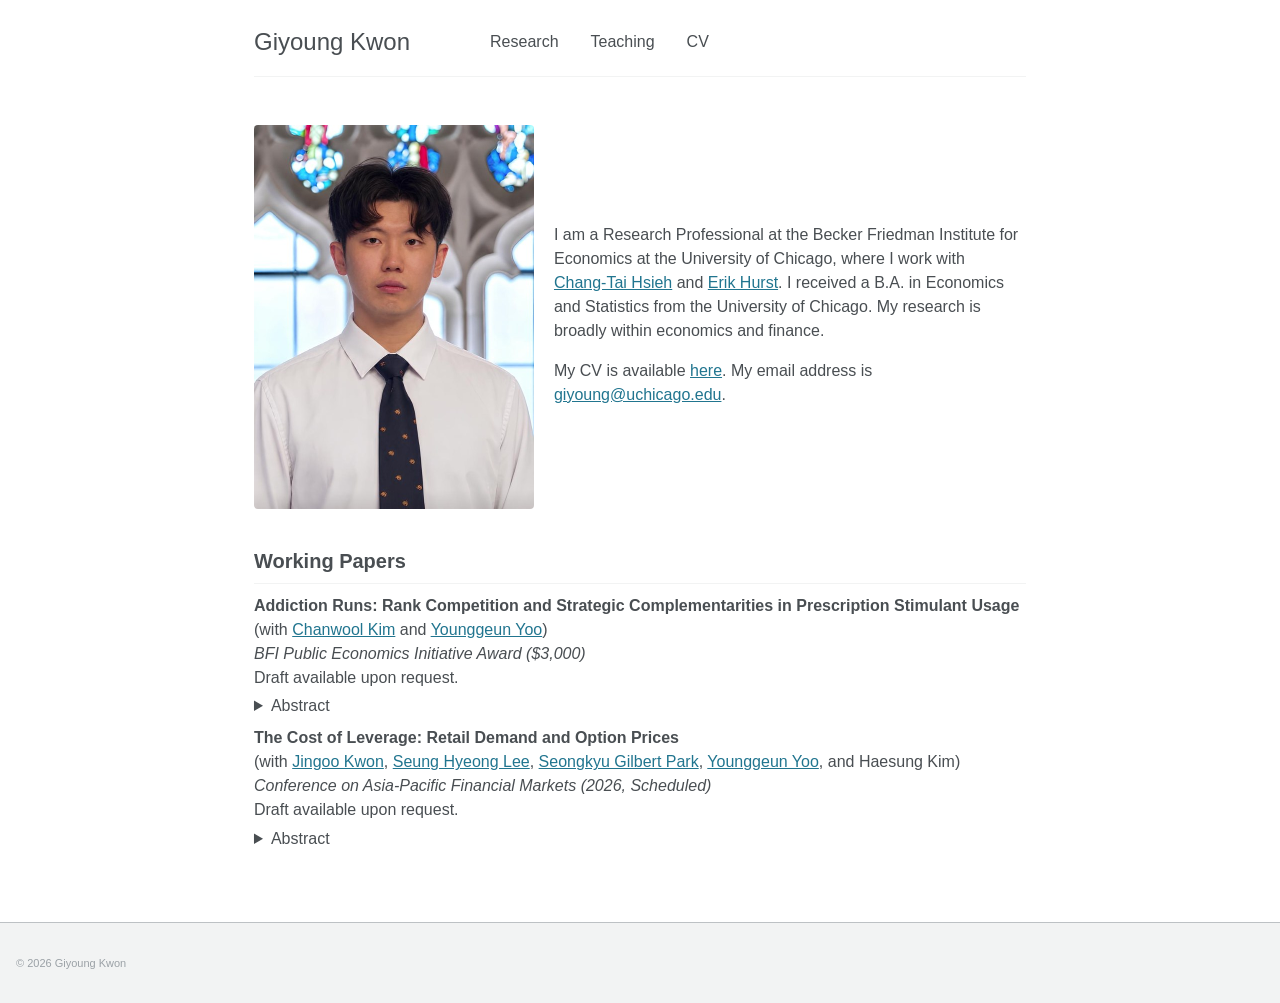
==== commit 18d85be9: "Add og:image and rename photo so link previews refetch it Co-Authored-By: Claude Opus 5.5 <noreply@a" ====
--- a/index.html
+++ b/index.html
@@ -10,6 +10,11 @@
   <meta name="google-site-verification" content="lGTPHsuDPyeSXawut5P71LUPwPewbpOTgm2KiOoeYpM">
   <link rel="canonical" href="https://giyoung-kwon.github.io/">
   <meta property="og:url" content="https://giyoung-kwon.github.io/">
+  <meta property="og:type" content="website">
+  <meta property="og:image" content="https://giyoung-kwon.github.io/images/giyoung_kwon.jpg">
+  <meta property="og:image:width" content="560">
+  <meta property="og:image:height" content="767">
+  <meta property="og:image:alt" content="Giyoung Kwon">
   <script type="application/ld+json">
   {"@context": "https://schema.org", "@type": "Person", "name": "Giyoung Kwon", "url": "https://giyoung-kwon.github.io/", "jobTitle": "Research Professional", "affiliation": {"@type": "Organization", "name": "Becker Friedman Institute for Economics, University of Chicago"}}
   </script>
@@ -38,7 +43,7 @@
         <section class="page__content">
 
           <div class="intro-hero">
-            <img src="images/profile.jpg" alt="Giyoung Kwon" class="intro-photo">
+            <img src="images/giyoung_kwon.jpg" alt="Giyoung Kwon" class="intro-photo">
             <div class="intro-copy">
               <p>I am a Research Professional at the Becker Friedman Institute for Economics at the University of Chicago, where I work with <a href="https://faculty.chicagobooth.edu/chang-tai-hsieh" class="nowrap">Chang-Tai Hsieh</a> and <a href="https://erikhurst.com/">Erik Hurst</a>. I received a B.A. in Economics and Statistics from the University of Chicago. My research is broadly within economics and finance.</p>
               <p>My CV is available <a href="files/Giyoung_Kwon_CV.pdf">here</a>. My email address is <a href="mailto:giyoung@uchicago.edu">giyoung@uchicago.edu</a>.</p>
--- a/assets/css/override.css
+++ b/assets/css/override.css
@@ -58,6 +58,34 @@
 .greedy-nav .visible-links > li > a:hover,
 .greedy-nav .visible-links > li > a:focus {
   color: #21758f;
+}
+
+/* Site name: large and light, as on sangmino.github.io (24px, weight 200) */
+.greedy-nav .visible-links li.masthead__menu-item--lg {
+  font-family: "Helvetica Neue", Helvetica, Arial, sans-serif;
+  font-size: 24px;
+  font-weight: 200;
+}
+
+/* Header and content share one centered column (the theme offsets .page to the right; this evens the padding)
+   and the header rule spans only that column */
+.masthead {
+  border-bottom: none;
+}
+
+.greedy-nav {
+  border-bottom: 1px solid #f2f3f3;
+  padding-bottom: 0.5em;
+}
+
+@media (min-width: 68.75em) {
+  .page,
+  .masthead__menu {
+    width: 83.0508474576%;
+    float: right;
+    padding-left: 2.1186440678%;
+    padding-right: 19.0677966102%;
+  }
 }
 
 /* Home page: photo and intro text side by side */
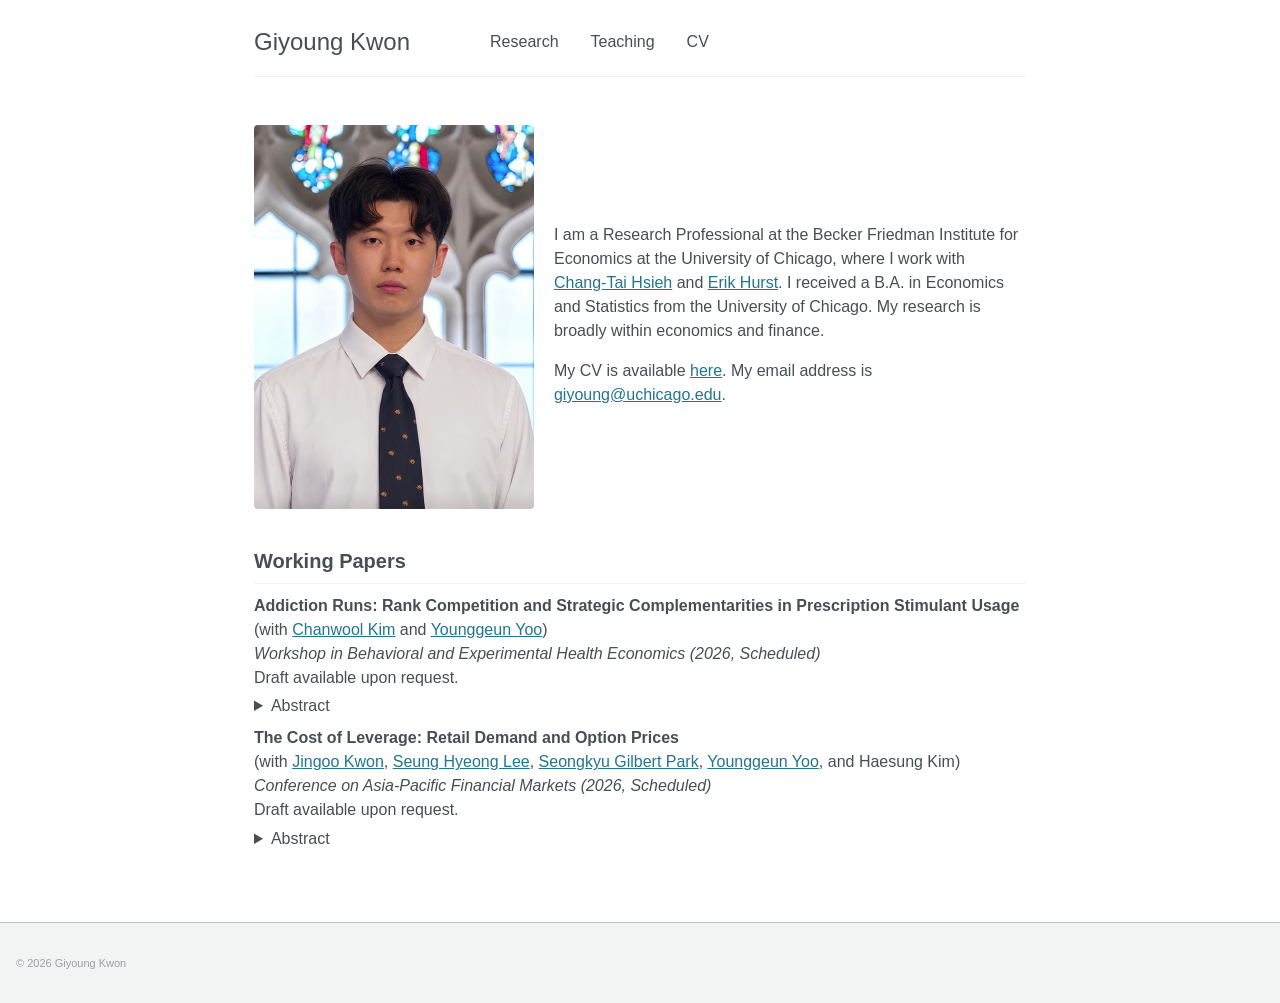
==== commit 0b06dfbb: "Add health economics workshop to Addiction Runs; drop award line from paper entry Co-Authored-By: Cl" ====
--- a/index.html
+++ b/index.html
@@ -56,7 +56,7 @@
 
             <p><strong>Addiction Runs: Rank Competition and Strategic Complementarities in Prescription Stimulant Usage</strong><br>
               (with <a href="https://chanwoolkim.github.io/">Chanwool Kim</a> and <a href="https://www.younggeunyoo.com/">Younggeun Yoo</a>)<br>
-              <em>BFI Public Economics Initiative Award ($3,000)</em><br>
+              <em>Workshop in Behavioral and Experimental Health Economics (2026, Scheduled)</em><br>
               Draft available upon request.</p>
             <details class="abstract-box">
               <summary>Abstract</summary>
@@ -69,7 +69,7 @@
               Draft available upon request.</p>
             <details class="abstract-box">
               <summary>Abstract</summary>
-              <div><p>Using the universe of account-level transactions in KOSPI 200 index options from 2010 to 2014—then one of the world's largest option markets—we examine how retail demand shapes option prices and investor performance. Retail investors buy to open over 80% of their positions, calls and puts alike, whereas institutional opening trades are balanced between buys and sells. The buying tendency is a highly persistent retail investor trait: reforms that raised the cost of buying reshaped participation but barely moved this tilt, consistent with leverage demand rather than with directional views or capital constraints. Options with greater retail net demand exhibit higher implied volatility and larger variance risk premia. Following a 2011 reform that sharply reduced retail participation, implied volatility fell 5–7% where retail demand had concentrated. Buy-opened positions lose on average for retail and institutions alike, their outcome reflecting the side taken rather than timing or contract choice. Because retail investors overwhelmingly buy while institutions supply most opening sales, 76% of retail accounts lose money over their observed option-trading histories, whereas more than 60% of institutional accounts profit. These findings reveal a hidden cost of leverage: collective demand raises the price of the exposure that retail investors seek.</p></div>
+              <div><p>Retail investors often use options to obtain leveraged exposure. Using account-level administrative data covering the universe of KOSPI 200 index option trades from 2010 to 2014, when Korea hosted one of the world’s largest options markets, we examine how retail demand shapes option prices and investor performance. Retail investors buy to open more than 80% of their positions in both calls and puts, concentrating their purchases in short-dated, out-of-the-money options. This buying tendency is highly persistent at the investor level and more consistent with demand for leverage than with directional views or capital constraints. Options with greater retail demand exhibit higher implied volatility but not higher subsequent realized volatility, indicating larger risk premia. This pricing relationship is strongest for out-of-the-money options: a one-standard-deviation increase in retail demand corresponds to an estimated price increase of 3.8-4.3%, compared with 0.3-0.5% for at-the-money options. We provide causal evidence for the role of retail demand by showing that implied volatility declined following an exogenous policy shock that reduced retail participation. As buyers bear these premia, buy-opened positions lose money on average for both retail and institutional investors, while sell-opened positions earn profits. Retail investors’ concentration on the buying side thus helps explain why 76% of retail accounts lose money, whereas more than 60% of institutional accounts earn profits. These findings reveal a hidden cost of leverage: retail investors’ collective demand raises the price of the leveraged exposure they seek and contributes to their trading losses.</p></div>
             </details>
 
           </div>
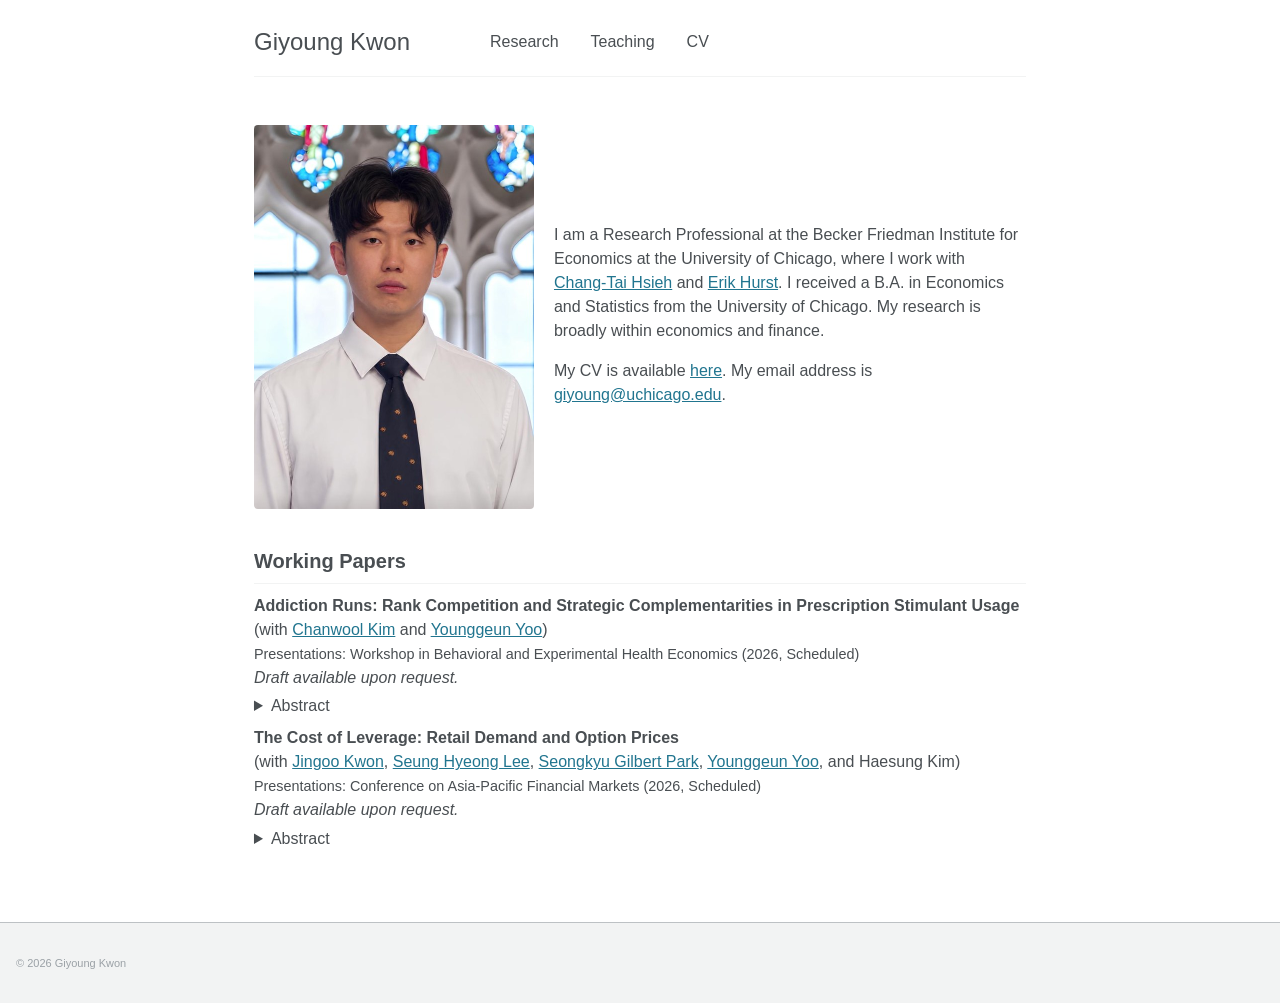
==== commit 72a23087: "Presentations lines (plain, smaller), italic draft note; CAFM added to CV Co-Authored-By: Claude Opu" ====
--- a/index.html
+++ b/index.html
@@ -56,8 +56,8 @@
 
             <p><strong>Addiction Runs: Rank Competition and Strategic Complementarities in Prescription Stimulant Usage</strong><br>
               (with <a href="https://chanwoolkim.github.io/">Chanwool Kim</a> and <a href="https://www.younggeunyoo.com/">Younggeun Yoo</a>)<br>
-              <em>Workshop in Behavioral and Experimental Health Economics (2026, Scheduled)</em><br>
-              Draft available upon request.</p>
+              <span class="presentations">Presentations: Workshop in Behavioral and Experimental Health Economics (2026, Scheduled)</span><br>
+              <em>Draft available upon request.</em></p>
             <details class="abstract-box">
               <summary>Abstract</summary>
               <div><p>We study the rise of prescription stimulant use for academic performance using a model with relative-performance externalities. Students compete for rank, where taking a stimulant improves effective performance but entails costs. Because payoffs from academic competition depend on others' performance, students' stimulant usage exhibits strategic complementarities: as more individuals use stimulants, others face stronger incentives to follow in order to avoid falling behind. We identify the model using prescription trends in the U.S. and our own survey evidence on students' incentives, beliefs, and perceived costs. The estimated strategic complementarities are large enough to generate multiple equilibria, including one with low use and another with very high use, in which around 90 percent of students take stimulants. We use the estimated model to evaluate policies that (i) reduce the salience of relative evaluation, (ii) limit the competitive advantage conferred by stimulants, particularly through academic accommodations, (iii) separate academic competition between stimulant users and non-users (i.e., separate curves), and (iv) tighten prescribing standards to reduce non-medical use. Our estimates show that separate curves yield rankings that most closely reflect underlying ability and are the policy that least discourages true ADHD patients from taking prescribed stimulants.</p></div>
@@ -65,8 +65,8 @@
 
             <p><strong>The Cost of Leverage: Retail Demand and Option Prices</strong><br>
               (with <a href="https://www.jingookwon.com/">Jingoo Kwon</a>, <a href="https://sites.google.com/view/leeseunghyeong/home">Seung Hyeong Lee</a>, <a href="https://sites.google.com/site/skgilbertpark/">Seongkyu Gilbert Park</a>, <a href="https://www.younggeunyoo.com/">Younggeun Yoo</a>, and Haesung Kim)<br>
-              <em>Conference on Asia-Pacific Financial Markets (2026, Scheduled)</em><br>
-              Draft available upon request.</p>
+              <span class="presentations">Presentations: Conference on Asia-Pacific Financial Markets (2026, Scheduled)</span><br>
+              <em>Draft available upon request.</em></p>
             <details class="abstract-box">
               <summary>Abstract</summary>
               <div><p>Retail investors often use options to obtain leveraged exposure. Using account-level administrative data covering the universe of KOSPI 200 index option trades from 2010 to 2014, when Korea hosted one of the world’s largest options markets, we examine how retail demand shapes option prices and investor performance. Retail investors buy to open more than 80% of their positions in both calls and puts, concentrating their purchases in short-dated, out-of-the-money options. This buying tendency is highly persistent at the investor level and more consistent with demand for leverage than with directional views or capital constraints. Options with greater retail demand exhibit higher implied volatility but not higher subsequent realized volatility, indicating larger risk premia. This pricing relationship is strongest for out-of-the-money options: a one-standard-deviation increase in retail demand corresponds to an estimated price increase of 3.8-4.3%, compared with 0.3-0.5% for at-the-money options. We provide causal evidence for the role of retail demand by showing that implied volatility declined following an exogenous policy shock that reduced retail participation. As buyers bear these premia, buy-opened positions lose money on average for both retail and institutional investors, while sell-opened positions earn profits. Retail investors’ concentration on the buying side thus helps explain why 76% of retail accounts lose money, whereas more than 60% of institutional accounts earn profits. These findings reveal a hidden cost of leverage: retail investors’ collective demand raises the price of the leveraged exposure they seek and contributes to their trading losses.</p></div>
--- a/assets/css/override.css
+++ b/assets/css/override.css
@@ -119,6 +119,11 @@
   white-space: nowrap;
 }
 
+/* Presentation line under each paper: slightly smaller than body text */
+.presentations {
+  font-size: 0.9em;
+}
+
 /* Collapsible abstracts */
 details.abstract-box {
   margin-top: -1rem;
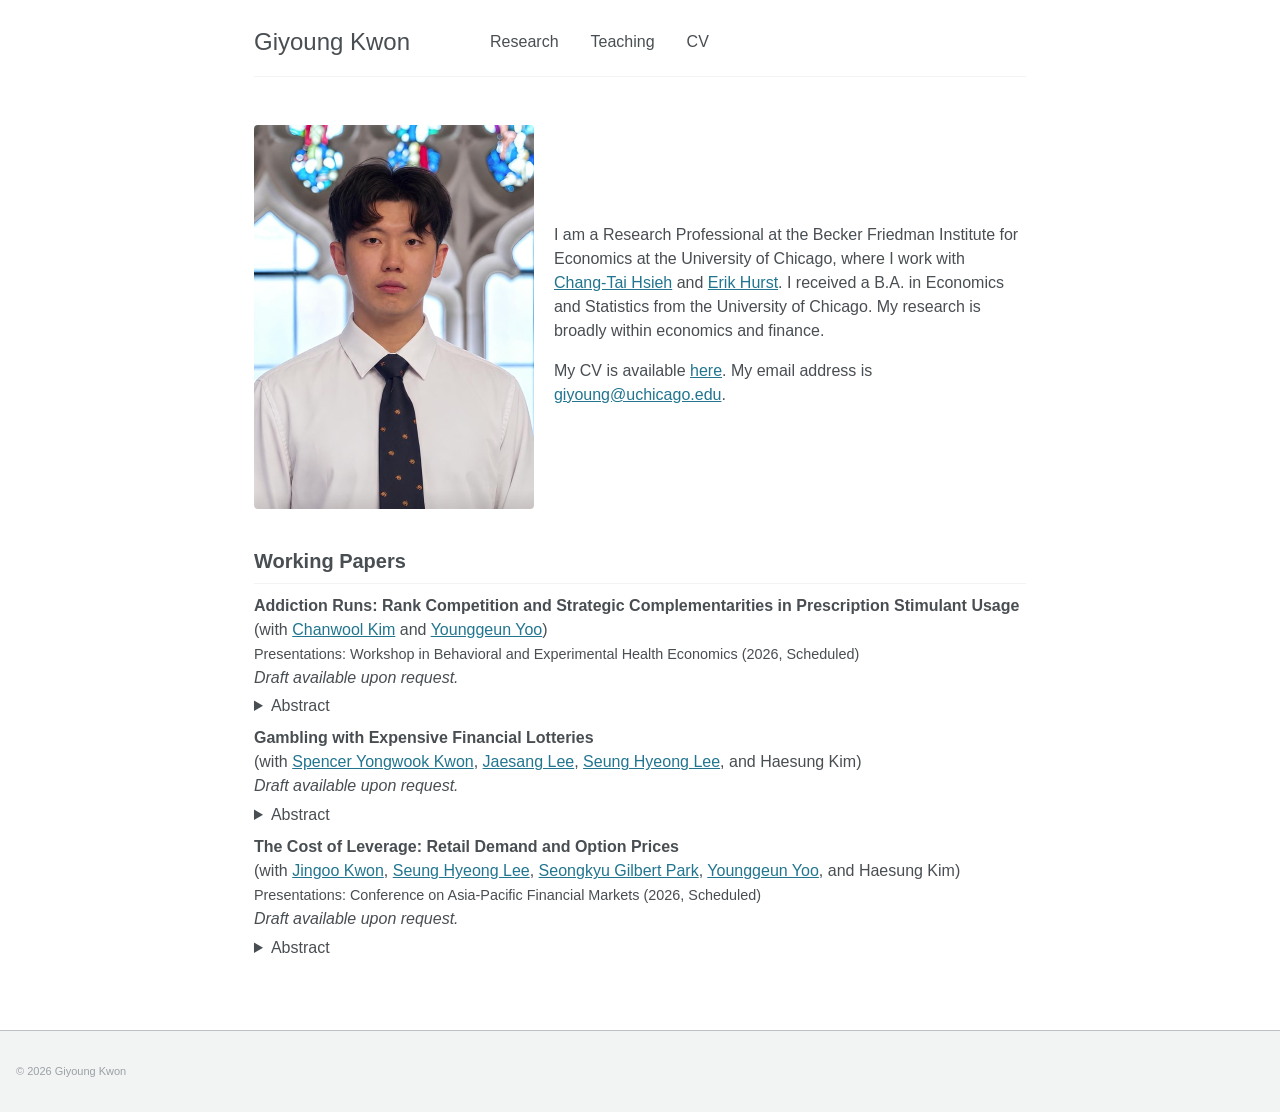
==== commit a439b61f: "Add Gambling with Expensive Financial Lotteries (matches Seung Hyeong Lee's site) Co-Authored-By: Cl" ====
--- a/index.html
+++ b/index.html
@@ -63,6 +63,14 @@
               <div><p>We study the rise of prescription stimulant use for academic performance using a model with relative-performance externalities. Students compete for rank, where taking a stimulant improves effective performance but entails costs. Because payoffs from academic competition depend on others' performance, students' stimulant usage exhibits strategic complementarities: as more individuals use stimulants, others face stronger incentives to follow in order to avoid falling behind. We identify the model using prescription trends in the U.S. and our own survey evidence on students' incentives, beliefs, and perceived costs. The estimated strategic complementarities are large enough to generate multiple equilibria, including one with low use and another with very high use, in which around 90 percent of students take stimulants. We use the estimated model to evaluate policies that (i) reduce the salience of relative evaluation, (ii) limit the competitive advantage conferred by stimulants, particularly through academic accommodations, (iii) separate academic competition between stimulant users and non-users (i.e., separate curves), and (iv) tighten prescribing standards to reduce non-medical use. Our estimates show that separate curves yield rankings that most closely reflect underlying ability and are the policy that least discourages true ADHD patients from taking prescribed stimulants.</p></div>
             </details>
 
+            <p><strong>Gambling with Expensive Financial Lotteries</strong><br>
+              (with <a href="https://www.spencerkwon.me/">Spencer Yongwook Kwon</a>, <a href="https://bfi.uchicago.edu/people/jaesang-lee/">Jaesang Lee</a>, <a href="https://sites.google.com/view/leeseunghyeong/home">Seung Hyeong Lee</a>, and Haesung Kim)<br>
+              <em>Draft available upon request.</em></p>
+            <details class="abstract-box">
+              <summary>Abstract</summary>
+              <div><p>Retail investors use options as financial lotteries, gambling on a small chance of large, immediate gains. Using the universe of account-level transactions in KOSPI 200 options during a period when Korea hosted one of the world’s largest options markets, we show that small retail investors disproportionately buy very short-dated, lottery-like options while financial intermediaries supply these contracts and hedge the resulting exposures. Unlike conventional lottery tickets, these financial lotteries are endogenously expensive: their prices reflect compensation for the volatility risk borne by the intermediaries that provide them. As a consequence, we find that small retail investors incur substantial aggregate trading losses. Delta-hedged losses on their option positions amount to about 90% of their aggregate trading losses, consistent with the cost of purchasing volatility. Compensation for volatility risk accounts for a substantial share of this cost, but losses unexplained by risk exposure still constitute approximately one-third of the remaining losses and are especially large when implied volatility rises, expiration is near, and options are out of the money. Our findings suggest that lottery-like payoffs in financial markets can carry substantial costs even in the absence of abnormal intermediary profits, as suppliers require compensation for bearing volatility risk.</p></div>
+            </details>
+
             <p><strong>The Cost of Leverage: Retail Demand and Option Prices</strong><br>
               (with <a href="https://www.jingookwon.com/">Jingoo Kwon</a>, <a href="https://sites.google.com/view/leeseunghyeong/home">Seung Hyeong Lee</a>, <a href="https://sites.google.com/site/skgilbertpark/">Seongkyu Gilbert Park</a>, <a href="https://www.younggeunyoo.com/">Younggeun Yoo</a>, and Haesung Kim)<br>
               <span class="presentations">Presentations: Conference on Asia-Pacific Financial Markets (2026, Scheduled)</span><br>
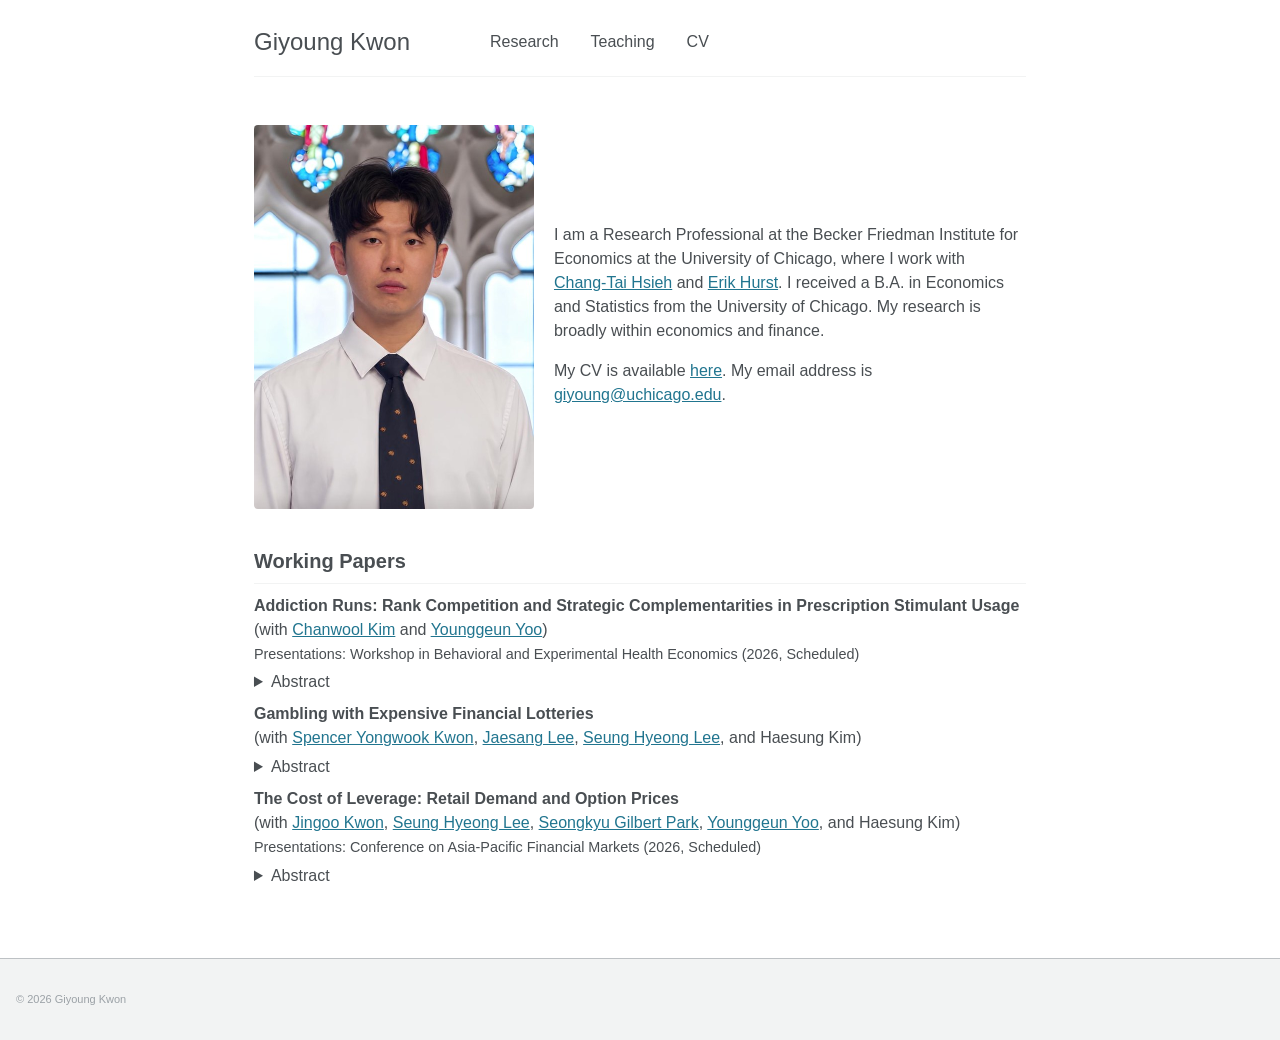
==== commit 48e7054d: "Remove draft-available notes; web CV: lotteries paper moved to Working Papers Co-Authored-By: Claude" ====
--- a/index.html
+++ b/index.html
@@ -56,16 +56,14 @@
 
             <p><strong>Addiction Runs: Rank Competition and Strategic Complementarities in Prescription Stimulant Usage</strong><br>
               (with <a href="https://chanwoolkim.github.io/">Chanwool Kim</a> and <a href="https://www.younggeunyoo.com/">Younggeun Yoo</a>)<br>
-              <span class="presentations">Presentations: Workshop in Behavioral and Experimental Health Economics (2026, Scheduled)</span><br>
-              <em>Draft available upon request.</em></p>
+              <span class="presentations">Presentations: Workshop in Behavioral and Experimental Health Economics (2026, Scheduled)</span></p>
             <details class="abstract-box">
               <summary>Abstract</summary>
               <div><p>We study the rise of prescription stimulant use for academic performance using a model with relative-performance externalities. Students compete for rank, where taking a stimulant improves effective performance but entails costs. Because payoffs from academic competition depend on others' performance, students' stimulant usage exhibits strategic complementarities: as more individuals use stimulants, others face stronger incentives to follow in order to avoid falling behind. We identify the model using prescription trends in the U.S. and our own survey evidence on students' incentives, beliefs, and perceived costs. The estimated strategic complementarities are large enough to generate multiple equilibria, including one with low use and another with very high use, in which around 90 percent of students take stimulants. We use the estimated model to evaluate policies that (i) reduce the salience of relative evaluation, (ii) limit the competitive advantage conferred by stimulants, particularly through academic accommodations, (iii) separate academic competition between stimulant users and non-users (i.e., separate curves), and (iv) tighten prescribing standards to reduce non-medical use. Our estimates show that separate curves yield rankings that most closely reflect underlying ability and are the policy that least discourages true ADHD patients from taking prescribed stimulants.</p></div>
             </details>
 
             <p><strong>Gambling with Expensive Financial Lotteries</strong><br>
-              (with <a href="https://www.spencerkwon.me/">Spencer Yongwook Kwon</a>, <a href="https://bfi.uchicago.edu/people/jaesang-lee/">Jaesang Lee</a>, <a href="https://sites.google.com/view/leeseunghyeong/home">Seung Hyeong Lee</a>, and Haesung Kim)<br>
-              <em>Draft available upon request.</em></p>
+              (with <a href="https://www.spencerkwon.me/">Spencer Yongwook Kwon</a>, <a href="https://bfi.uchicago.edu/people/jaesang-lee/">Jaesang Lee</a>, <a href="https://sites.google.com/view/leeseunghyeong/home">Seung Hyeong Lee</a>, and Haesung Kim)</p>
             <details class="abstract-box">
               <summary>Abstract</summary>
               <div><p>Retail investors use options as financial lotteries, gambling on a small chance of large, immediate gains. Using the universe of account-level transactions in KOSPI 200 options during a period when Korea hosted one of the world’s largest options markets, we show that small retail investors disproportionately buy very short-dated, lottery-like options while financial intermediaries supply these contracts and hedge the resulting exposures. Unlike conventional lottery tickets, these financial lotteries are endogenously expensive: their prices reflect compensation for the volatility risk borne by the intermediaries that provide them. As a consequence, we find that small retail investors incur substantial aggregate trading losses. Delta-hedged losses on their option positions amount to about 90% of their aggregate trading losses, consistent with the cost of purchasing volatility. Compensation for volatility risk accounts for a substantial share of this cost, but losses unexplained by risk exposure still constitute approximately one-third of the remaining losses and are especially large when implied volatility rises, expiration is near, and options are out of the money. Our findings suggest that lottery-like payoffs in financial markets can carry substantial costs even in the absence of abnormal intermediary profits, as suppliers require compensation for bearing volatility risk.</p></div>
@@ -73,8 +71,7 @@
 
             <p><strong>The Cost of Leverage: Retail Demand and Option Prices</strong><br>
               (with <a href="https://www.jingookwon.com/">Jingoo Kwon</a>, <a href="https://sites.google.com/view/leeseunghyeong/home">Seung Hyeong Lee</a>, <a href="https://sites.google.com/site/skgilbertpark/">Seongkyu Gilbert Park</a>, <a href="https://www.younggeunyoo.com/">Younggeun Yoo</a>, and Haesung Kim)<br>
-              <span class="presentations">Presentations: Conference on Asia-Pacific Financial Markets (2026, Scheduled)</span><br>
-              <em>Draft available upon request.</em></p>
+              <span class="presentations">Presentations: Conference on Asia-Pacific Financial Markets (2026, Scheduled)</span></p>
             <details class="abstract-box">
               <summary>Abstract</summary>
               <div><p>Retail investors often use options to obtain leveraged exposure. Using account-level administrative data covering the universe of KOSPI 200 index option trades from 2010 to 2014, when Korea hosted one of the world’s largest options markets, we examine how retail demand shapes option prices and investor performance. Retail investors buy to open more than 80% of their positions in both calls and puts, concentrating their purchases in short-dated, out-of-the-money options. This buying tendency is highly persistent at the investor level and more consistent with demand for leverage than with directional views or capital constraints. Options with greater retail demand exhibit higher implied volatility but not higher subsequent realized volatility, indicating larger risk premia. This pricing relationship is strongest for out-of-the-money options: a one-standard-deviation increase in retail demand corresponds to an estimated price increase of 3.8-4.3%, compared with 0.3-0.5% for at-the-money options. We provide causal evidence for the role of retail demand by showing that implied volatility declined following an exogenous policy shock that reduced retail participation. As buyers bear these premia, buy-opened positions lose money on average for both retail and institutional investors, while sell-opened positions earn profits. Retail investors’ concentration on the buying side thus helps explain why 76% of retail accounts lose money, whereas more than 60% of institutional accounts earn profits. These findings reveal a hidden cost of leverage: retail investors’ collective demand raises the price of the leveraged exposure they seek and contributes to their trading losses.</p></div>
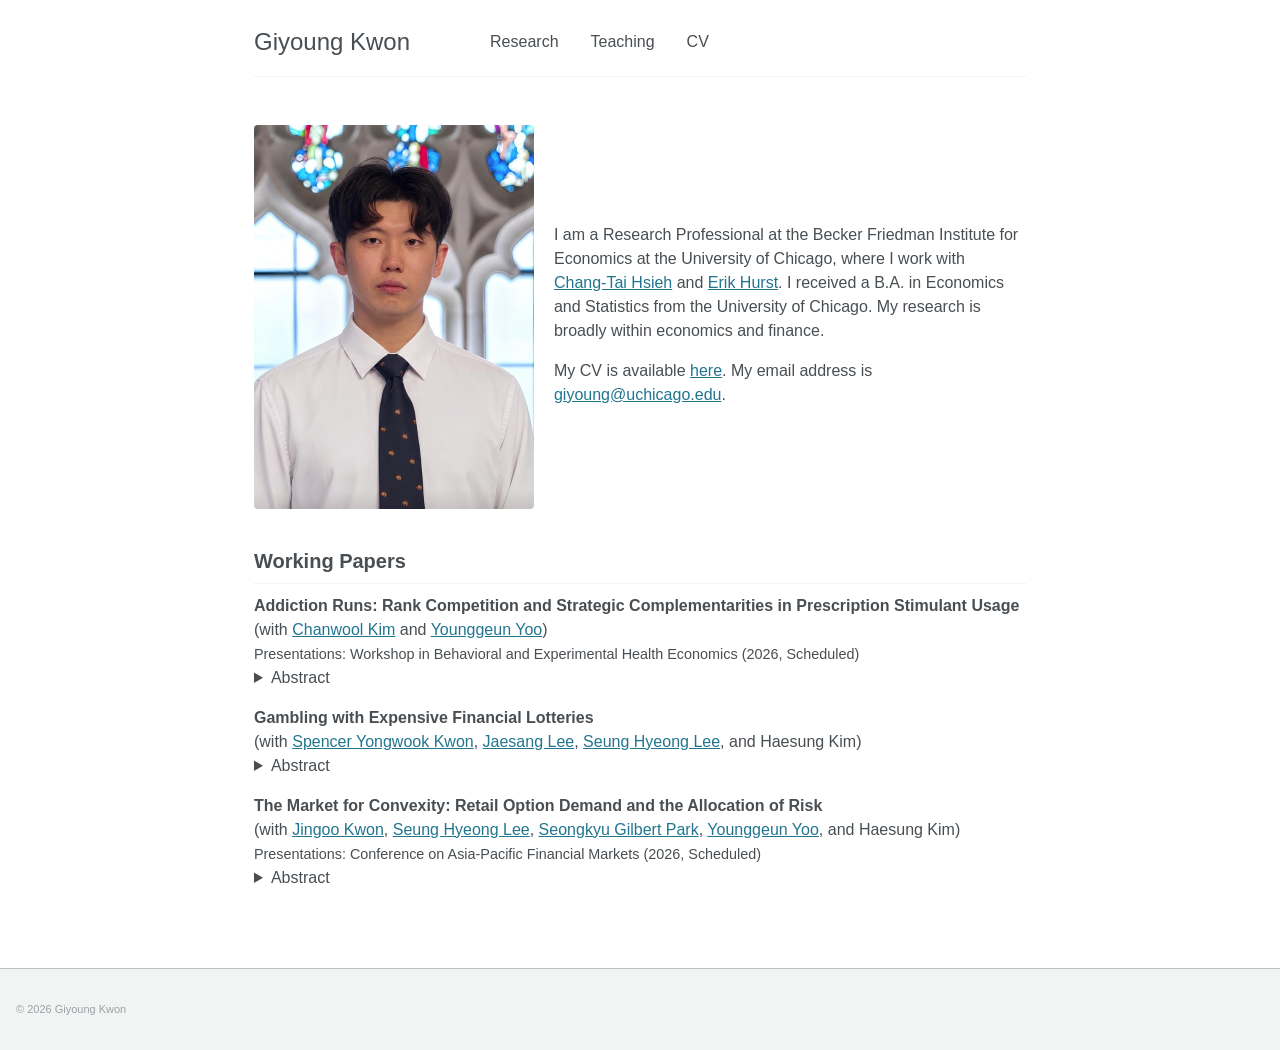
==== commit 945e1a49: "Option paper: new title and abstract (The Market for Convexity), synced with Seung Hyeong Lee's page" ====
--- a/index.html
+++ b/index.html
@@ -69,12 +69,12 @@
               <div><p>Retail investors use options as financial lotteries, gambling on a small chance of large, immediate gains. Using the universe of account-level transactions in KOSPI 200 options during a period when Korea hosted one of the world’s largest options markets, we show that small retail investors disproportionately buy very short-dated, lottery-like options while financial intermediaries supply these contracts and hedge the resulting exposures. Unlike conventional lottery tickets, these financial lotteries are endogenously expensive: their prices reflect compensation for the volatility risk borne by the intermediaries that provide them. As a consequence, we find that small retail investors incur substantial aggregate trading losses. Delta-hedged losses on their option positions amount to about 90% of their aggregate trading losses, consistent with the cost of purchasing volatility. Compensation for volatility risk accounts for a substantial share of this cost, but losses unexplained by risk exposure still constitute approximately one-third of the remaining losses and are especially large when implied volatility rises, expiration is near, and options are out of the money. Our findings suggest that lottery-like payoffs in financial markets can carry substantial costs even in the absence of abnormal intermediary profits, as suppliers require compensation for bearing volatility risk.</p></div>
             </details>
 
-            <p><strong>The Cost of Leverage: Retail Demand and Option Prices</strong><br>
+            <p><strong>The Market for Convexity: Retail Option Demand and the Allocation of Risk</strong><br>
               (with <a href="https://www.jingookwon.com/">Jingoo Kwon</a>, <a href="https://sites.google.com/view/leeseunghyeong/home">Seung Hyeong Lee</a>, <a href="https://sites.google.com/site/skgilbertpark/">Seongkyu Gilbert Park</a>, <a href="https://www.younggeunyoo.com/">Younggeun Yoo</a>, and Haesung Kim)<br>
               <span class="presentations">Presentations: Conference on Asia-Pacific Financial Markets (2026, Scheduled)</span></p>
             <details class="abstract-box">
               <summary>Abstract</summary>
-              <div><p>Retail investors often use options to obtain leveraged exposure. Using account-level administrative data covering the universe of KOSPI 200 index option trades from 2010 to 2014, when Korea hosted one of the world’s largest options markets, we examine how retail demand shapes option prices and investor performance. Retail investors buy to open more than 80% of their positions in both calls and puts, concentrating their purchases in short-dated, out-of-the-money options. This buying tendency is highly persistent at the investor level and more consistent with demand for leverage than with directional views or capital constraints. Options with greater retail demand exhibit higher implied volatility but not higher subsequent realized volatility, indicating larger risk premia. This pricing relationship is strongest for out-of-the-money options: a one-standard-deviation increase in retail demand corresponds to an estimated price increase of 3.8-4.3%, compared with 0.3-0.5% for at-the-money options. We provide causal evidence for the role of retail demand by showing that implied volatility declined following an exogenous policy shock that reduced retail participation. As buyers bear these premia, buy-opened positions lose money on average for both retail and institutional investors, while sell-opened positions earn profits. Retail investors’ concentration on the buying side thus helps explain why 76% of retail accounts lose money, whereas more than 60% of institutional accounts earn profits. These findings reveal a hidden cost of leverage: retail investors’ collective demand raises the price of the leveraged exposure they seek and contributes to their trading losses.</p></div>
+              <div><p>We examine retail demand for convexity and the allocation and pricing of option risk in a market with substantial retail participation. Using the universe of account-level KOSPI 200 index option transactions from 2010 to 2014, when Korea hosted one of the world’s largest options markets, we show that small retail investors buy to open nearly 97% of the contracts. Small retail investors consistently buy both calls and puts, even as their directional exposures change. Buy-opened positions lose on average for both retail and institutional investors other than market makers, whereas sell-opened positions earn profits, consistent with compensation for bearing variance risk. Market makers trade in high volumes relative to their overnight positions, while large retail investors hold the largest share of overnight sell positions. Large retail investors bear more unhedged crash risk than institutional writers, which incur substantial losses during the market decline due to the U.S. credit rating downgrade. The investor groups offsetting demand by small retail investors vary with the trading horizon, and large retail investors’ daily net sales primarily offsetting foreign institutional net purchases. Implied volatility is higher when large retail investors hold smaller net sell positions, consistent with shifts in their risk-bearing capacity. Our findings link persistent retail demand for leveraged option exposure to the allocation and pricing of option risk across investors with distinct portfolio exposures and downside risks.</p></div>
             </details>
 
           </div>
--- a/assets/css/override.css
+++ b/assets/css/override.css
@@ -126,8 +126,8 @@
 
 /* Collapsible abstracts */
 details.abstract-box {
-  margin-top: -1rem;
-  margin-bottom: 0.5rem;
+  margin-top: -1.3em;  /* cancel the paper paragraph's 1.3em bottom margin */
+  margin-bottom: 1rem;  /* space between papers */
 }
 
 details.abstract-box > summary {
